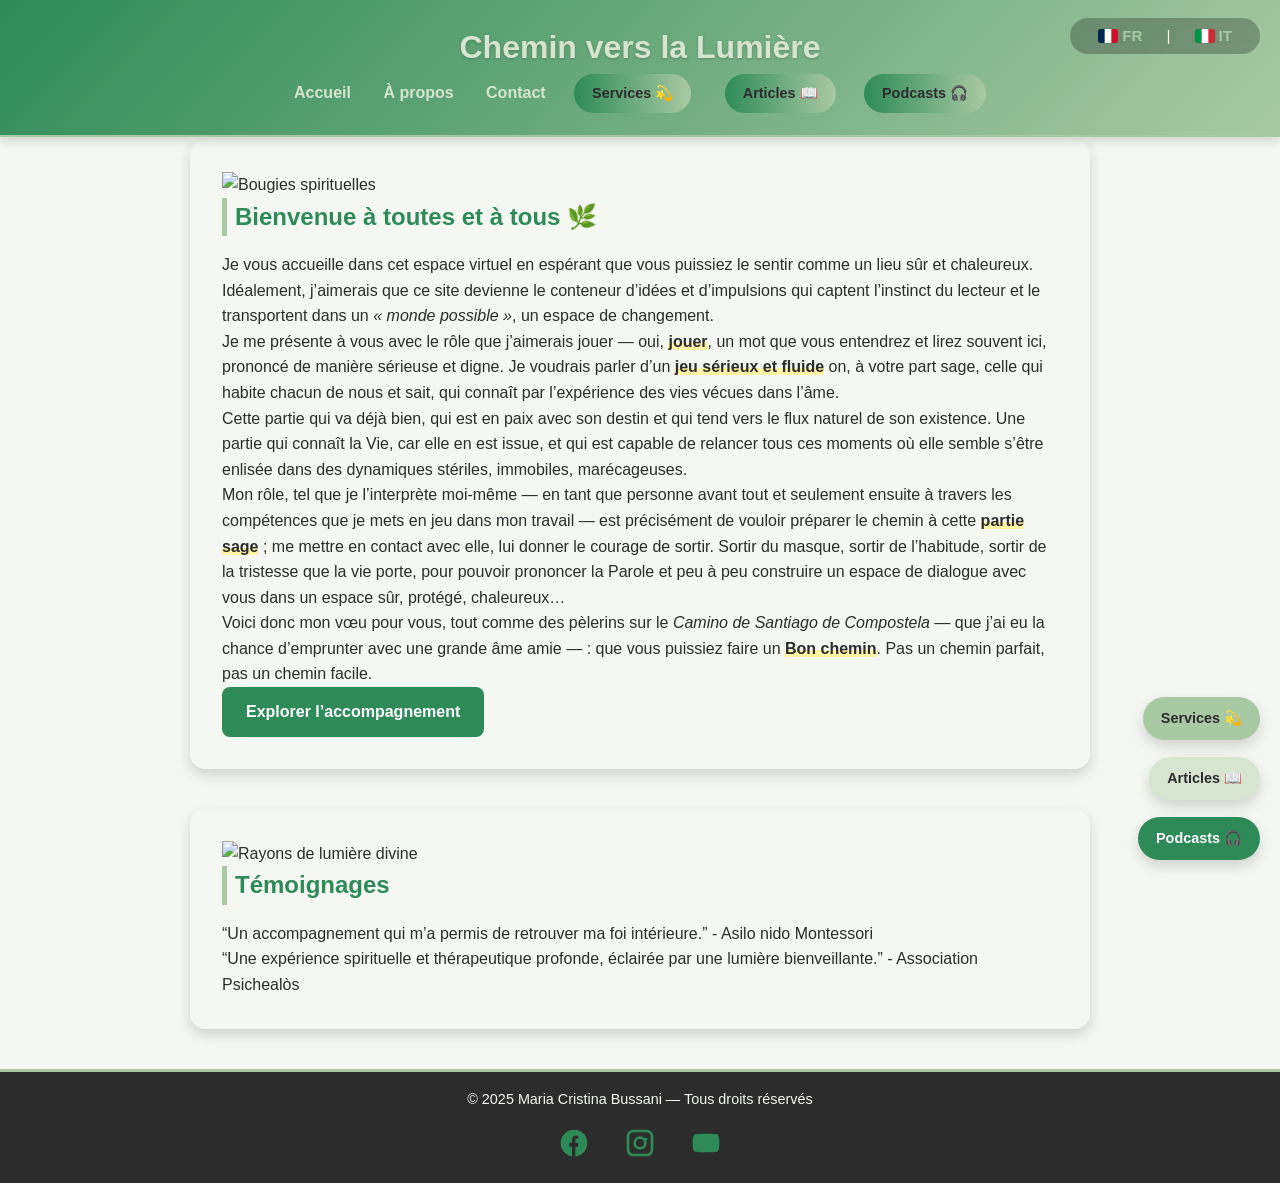
==== index.html @ 7f0e8b04 "Initial commit" ====
<!DOCTYPE html>
<html lang="fr">
<head>
  <meta charset="UTF-8">
  <meta name="viewport" content="width=device-width, initial-scale=1.0">
  <title>Accueil - Voie Spirituelle</title>
  <meta name="description" content="Psychothérapie et guidance spirituelle pour retrouver paix, sérénité et lumière intérieure.">
  <link rel="stylesheet" href="style.css">
</head>
<body>
  <!-- Header -->
  <header>
    <h1>Chemin vers la Lumière</h1>

    <!-- Bouton burger -->
    <button class="burger" aria-label="Menu">
      <span></span>
      <span></span>
      <span></span>
    </button>

    <!-- Navigation -->
  <nav>
          <div class="lang-switch">
  <a href="index.html" title="Version française">
    <img src="images/fr.png" alt="Français" width="20" height="14"> FR
  </a>
  |
  <a href="index_it.html" title="Versione italiana">
    <img src="images/it.png" alt="Italiano" width="20" height="14"> IT
  </a>
</div>
    <a href="index.html">Accueil</a>
    <a href="about.html">À propos</a>
    <a href="contact.html">Contact</a>
    <a href="services.html" class="btn">Services 💫</a>
    <a href="blog.html" class="btn" style="margin-left:15px;">Articles 📖</a>
    <a href="podcasts.html" class="btn">Podcasts 🎧</a>
  </nav>
  <!-- ✅ Garde seulement ceci -->

  <div class="overlay"></div>

  </header>


  <!-- Contenu principal -->
  <main>
    <!-- Section d'accueil -->
    <section aria-labelledby="intro">
      <img src="https://images.unsplash.com/photo-1509042239860-f550ce710b93?auto=format&fit=crop&w=1200&q=80" 
           alt="Bougies spirituelles" 
           loading="lazy">
      <h2 id="intro">Bienvenue à toutes et à tous 🌿</h2>
        <p>
          Je vous accueille dans cet espace virtuel en espérant que vous puissiez le sentir comme un lieu sûr et chaleureux.  
          Idéalement, j’aimerais que ce site devienne le conteneur d’idées et d’impulsions qui captent l’instinct du lecteur et le transportent dans un 
          <em>« monde possible »</em>, un espace de changement.
        </p>

        <p>
          Je me présente à vous avec le rôle que j’aimerais jouer — oui, <span class="bold-on-scroll">jouer</span>, un mot que vous entendrez et lirez souvent ici, prononcé de manière sérieuse et digne.  
          Je voudrais parler d’un <span class="bold-on-scroll">jeu sérieux et fluide</span> on, à votre part sage, celle qui habite chacun de nous et sait, 
          qui connaît par l’expérience des vies vécues dans l’âme.
        </p>

        <p>
          Cette partie qui va déjà bien, qui est en paix avec son destin et qui tend vers le flux naturel de son existence.  
          Une partie qui connaît la Vie, car elle en est issue, et qui est capable de relancer tous ces moments où elle semble s’être enlisée 
          dans des dynamiques stériles, immobiles, marécageuses.
        </p>

        <p>
          Mon rôle, tel que je l’interprète moi-même — en tant que personne avant tout et seulement ensuite à travers les compétences que je mets en jeu dans mon travail — 
          est précisément de vouloir préparer le chemin à cette <span class="bold-on-scroll">partie sage</span> ; me mettre en contact avec elle, lui donner le courage de sortir.  
          Sortir du masque, sortir de l’habitude, sortir de la tristesse que la vie porte, pour pouvoir prononcer la Parole et peu à peu 
          construire un espace de dialogue avec vous dans un espace sûr, protégé, chaleureux…
        </p>

        <p>
          Voici donc mon vœu pour vous, tout comme des pèlerins sur le <em>Camino de Santiago de Compostela</em> — que j’ai eu la chance d’emprunter avec une grande âme amie — :  
          que vous puissiez faire un <span class="bold-on-scroll">Bon chemin</span>.  
          Pas un chemin parfait, pas un chemin facile.
        </p>

      <a href="services.html" class="btn">Explorer l’accompagnement</a>
    </section>

    <!-- Témoignages -->
    <section aria-labelledby="temoignages">
      <img src="https://images.unsplash.com/photo-1471440671318-55bdbb772f93?auto=format&fit=crop&w=1200&q=80" 
           alt="Rayons de lumière divine" 
           loading="lazy">
      <h2 id="temoignages">Témoignages</h2>
      <blockquote>
        <p>“Un accompagnement qui m’a permis de retrouver ma foi intérieure.” - Asilo nido Montessori</p>
      </blockquote>
      <blockquote>
        <p>“Une expérience spirituelle et thérapeutique profonde, éclairée par une lumière bienveillante.” - Association Psichealòs</p>
      </blockquote>
    </section>
  </main>

    <!-- Bouton flottant -->
  <a href="services.html" class="btn floating" id="floating-services">Services 💫</a>
  <a href="blog.html" class="btn floating" id="floating-blog">Articles 📖</a>
  <a href="podcasts.html" class="btn floating" id="floating-podcasts">Podcasts 🎧</a>

  <!-- 🌿 Vidéo de présentation flottante -->
  <div class="video-floating">
    <div class="video-wrapper">
      <video id="introVideo" src="videos/Pres.mp4" playsinline preload="auto"></video>


      <!-- ✅ Icône /pause -->
      <div class="video-play-icon" id="videoPlayIcon">
        <svg id="playSymbol" xmlns="http://www.w3.org/2000/svg" viewBox="0 0 24 24">
          <polygon points="8,5 19,12 8,19" fill="currentColor"/>
        </svg>
        <svg id="pauseSymbol" xmlns="http://www.w3.org/2000/svg" viewBox="0 0 24 24" style="display:none;">
          <rect x="6" y="5" width="4" height="14" fill="currentColor"/>
          <rect x="14" y="5" width="4" height="14" fill="currentColor"/>
        </svg>
      </div>


      <!-- ✅ Barre de progression -->
      <div class="video-progress">
        <div class="video-progress-bar" id="videoProgressBar"></div>
        <div class="video-progress-handle" id="videoProgressHandle"></div>
      </div>

      <!-- ✅ Boutons flottants -->
      <div class="video-overlay-buttons" id="videoButtons">
        <a href="#" class="btn next-video" data-src="videos/Pres1.mp4">🌿 Voir la suite</a>
        <a href="services.html" class="btn">✨ Explorer</a>
      </div>
    </div>
  </div>

  <!-- ✅ Boutons pour la seconde vidéo -->
    <div class="video-overlay-buttons second-video-buttons" id="secondVideoButtons">
      <a href="blog.html" class="btn">🌿 Lire</a>
      <a href="about.html" class="btn">💫 À propos</a>
      <a href="contact.html" class="btn">📬 Me contacter</a>
    </div>


  <!-- ✅ Voile arrière -->
  <div class="video-backdrop"></div>

  <script>
    const burger = document.querySelector('.burger');
    const nav = document.querySelector('nav');
    const overlay = document.querySelector('.overlay');

    burger.addEventListener('click', () => {
      burger.classList.toggle('active');
      nav.classList.toggle('active');
      overlay.classList.toggle('active'); // active/désactive overlay
    });

    // Fermer le menu si on clique sur l’overlay
    overlay.addEventListener('click', () => {
      burger.classList.remove('active');
      nav.classList.remove('active');
      overlay.classList.remove('active');
    });
  </script>

  <script>
    window.addEventListener("scroll", function() {
      const header = document.querySelector("header");
      if (window.scrollY > 80) {
        header.classList.add("shrink");
      } else {
        header.classList.remove("shrink");
      }
    });
  </script>

  <script>
    window.addEventListener("scroll", () => {
      const scrollTop = window.scrollY;
      const windowHeight = window.innerHeight;
      const bodyHeight = document.body.offsetHeight;

      // Si on est tout en bas (ou presque)
      if (scrollTop + windowHeight >= bodyHeight - 20) {
        document.querySelectorAll('.bold-on-scroll').forEach(el => el.classList.add('active'));
      }
    });
  </script>

  <script>
    /* ============================================================
      🔊 Autoriser le son après première interaction
      ------------------------------------------------------------ */
    let userInteracted = false;
    document.addEventListener("click", () => {
      userInteracted = true;
      const vid = document.querySelector("#introVideo");
      if (vid) {
        vid.muted = false;
        vid.volume = 1;
      }
    }, { once: true });

    /* ============================================================
      🎬 Initialisation
      ------------------------------------------------------------ */
    const videoContainer   = document.querySelector(".video-floating");
    const videoElement     = document.querySelector("#introVideo");
    const videoSource      = videoElement.querySelector("source");
    const overlayButtons   = document.getElementById("videoButtons");
    const backdrop         = document.querySelector(".video-backdrop");
    const playIcon         = document.getElementById("videoPlayIcon");
    const playSymbol       = document.getElementById("playSymbol");
    const pauseSymbol      = document.getElementById("pauseSymbol");
    const progressBar      = document.getElementById("videoProgressBar");
    const progressHandle   = document.getElementById("videoProgressHandle");
    const progressContainer= document.querySelector(".video-progress");

    let isPlaying   = false;
    let videoClicked= false;

    /* ▶️ icône play au chargement */
    window.addEventListener("load", () => {
      playSymbol.style.display = "block";
      pauseSymbol.style.display = "none";
      playIcon.classList.add("visible");
    });

    /* 🎬 Lecture / pause + gestion du flou */
    videoElement.addEventListener("click", e => {
      e.preventDefault(); e.stopPropagation();
      if (videoElement.paused) {
        if (userInteracted) { videoElement.muted = false; videoElement.volume = 1; }
        videoElement.play();
        videoContainer.classList.add("expanded","video-visible");
        backdrop.classList.add("active");
        toggleIcons(true);
        playIcon.classList.remove("visible");
        isPlaying = true;
      } else {
        videoElement.pause();
        videoContainer.classList.remove("expanded");
        backdrop.classList.remove("active");
        toggleIcons(false);
        playIcon.classList.add("visible");
        isPlaying = false;
      }
    });

    /* ✋ clic sur le fond sombre → réduire */
    backdrop.addEventListener("click", () => {
      videoElement.pause();
      videoContainer.classList.remove("expanded");
      backdrop.classList.remove("active");
      toggleIcons(false);
      playIcon.classList.add("visible");
      isPlaying = false;
    });

    function toggleIcons(on){
      playSymbol.style.display = on ? "none" : "block";
      pauseSymbol.style.display = on ? "block" : "none";
    }

    /* ⏳ Barre de progression */
    videoElement.addEventListener("timeupdate", () => {
      if (!videoElement.duration) return;
      const ratio = videoElement.currentTime / videoElement.duration;
      const p = ratio * 100;
      progressBar.style.width = `${p}%`;
      progressHandle.style.left = `${p}%`;

      if (videoElement.currentTime >= 28)
        overlayButtons.classList.add("visible");

      updateSecondOverlayVisibility();
    });

    /* 🎚️ Barre de progression améliorée — style YouTube */
      let isDragging = false;

      function updateProgressBar() {
        if (!videoElement.duration || isDragging) return; // 🔒 on bloque pendant le drag
        const ratio = videoElement.currentTime / videoElement.duration;
        const p = ratio * 100;
        progressBar.style.width = `${p}%`;
        progressHandle.style.left = `${p}%`;
      }

      videoElement.addEventListener("timeupdate", updateProgressBar);

      /* 🖱️ Gestion du clic et du glisser sur la barre */
      progressContainer.addEventListener("mousedown", e => {
        isDragging = true;
        seekToPosition(e);
      });

      document.addEventListener("mousemove", e => {
        if (isDragging) seekToPosition(e);
      });

      document.addEventListener("mouseup", e => {
        if (isDragging) {
          isDragging = false;
          seekToPosition(e);
        }
      });

      /* 📱 Support tactile */
      progressContainer.addEventListener("touchstart", e => {
        isDragging = true;
        seekToPosition(e.touches[0]);
      });

      document.addEventListener("touchmove", e => {
        if (isDragging) seekToPosition(e.touches[0]);
      });

      document.addEventListener("touchend", e => {
        if (isDragging) {
          isDragging = false;
          seekToPosition(e.changedTouches[0]);
        }
      });

    /* 🔍 Fonction de calcul commune */
    function seekToPosition(evt) {
      const rect = progressContainer.getBoundingClientRect();
      const x = Math.min(Math.max(evt.clientX - rect.left, 0), rect.width);
      const ratio = x / rect.width;
      videoElement.currentTime = ratio * videoElement.duration;

      // 💫 maj visuelle immédiate
      const p = ratio * 100;
      progressBar.style.width = `${p}%`;
      progressHandle.style.left = `${p}%`;
    }




    /* 💫 Déplacement des boutons flottants (mobile) */
    videoElement.addEventListener("play", () => {
      if (window.innerWidth <= 768) document.body.classList.add("floating-shift");
    });
    videoElement.addEventListener("pause", () => {
      if (window.innerWidth <= 768) document.body.classList.remove("floating-shift");
    });
    window.addEventListener("load", () => setTimeout(() => document.body.classList.add("floating-ready"), 300));

    /* 🌿 Apparition / disparition selon scroll */
    let videoShown = false;
    window.addEventListener("scroll", () => {
      const y = window.scrollY;
      const max = document.documentElement.scrollHeight - window.innerHeight;
      const percent = (y / max) * 100;
      if (percent > 60 && !videoShown) {
        videoContainer.classList.add("video-visible");
        videoShown = true;
      } else if (percent < 50 && videoShown && !isPlaying && !videoClicked) {
        videoContainer.classList.remove("video-visible");
        videoShown = false;
      }
    });

    /* ============================================================
      🌿 6. Vidéo suivante + boutons internes à 22 s
      ------------------------------------------------------------ */
    const nextVideoButtons = document.querySelectorAll(".next-video");
    const SHOW_AT_SEC = 22;
    let secondButtonsEl = null;
    let secondOverlayVisible = false;

    /* Crée le bloc de boutons de la 2e vidéo dans .video-wrapper */
    function ensureSecondButtons() {
      if (!secondButtonsEl) {
        secondButtonsEl = document.createElement("div");
        secondButtonsEl.id = "secondVideoButtons";
        secondButtonsEl.className = "video-overlay-buttons";
        secondButtonsEl.innerHTML = `
          <a href="blog.html" class="btn">📖 Lire</a>
          <a href="about.html" class="btn">👤 À propos</a>
          <a href="contact.html" class="btn">💬 Me contacter</a>
        `;
        document.querySelector(".video-wrapper").appendChild(secondButtonsEl);
      }
    }

    /* Gère l’apparition des boutons à 22 s (2e vidéo) */
    function updateSecondOverlayVisibility() {
      const isSecond = videoElement.currentSrc && videoElement.currentSrc.includes("Pres1.mp4");
      if (!isSecond) {
        if (secondButtonsEl) secondButtonsEl.classList.remove("visible");
        secondOverlayVisible = false;
        return;
      }
      if (!videoElement.duration) return;
      if (videoElement.currentTime >= SHOW_AT_SEC) {
        if (!secondOverlayVisible) {
          secondButtonsEl.classList.add("visible");
          secondOverlayVisible = true;
        }
      } else if (secondOverlayVisible) {
        secondButtonsEl.classList.remove("visible");
        secondOverlayVisible = false;
      }
    }

    /* Clic “Voir la suite” → charger la 2e vidéo */
    nextVideoButtons.forEach(btn => {
      btn.addEventListener("click", e => {
        e.preventDefault();

        const newSrc = btn.dataset.src;
        if (!newSrc) return;

        // Effet visuel de transition (si tu l’utilises)
        videoElement.classList.add("fade-out");

        setTimeout(async () => {
          try {
            // 1️⃣ Prépare avant le changement
            videoElement.pause();
            videoElement.autoplay = true;
            videoElement.setAttribute("playsinline", "");
            videoElement.setAttribute("webkit-playsinline", "");

            // 2️⃣ Change la source
            videoElement.src = newSrc;

            // 3️⃣ Recharge la vidéo
            await new Promise(resolve => {
              const onMeta = () => {
                videoElement.removeEventListener("loadedmetadata", onMeta);
                resolve();
              };
              videoElement.addEventListener("loadedmetadata", onMeta);
              if (videoElement.readyState >= 1) resolve();
            });

            // 4️⃣ Force l’audio avant lecture
            if (userInteracted) {
              videoElement.muted = false;
              videoElement.volume = 1.0;
            }

            // 5️⃣ Lance la lecture
            const playPromise = videoElement.play();
            if (playPromise) {
              await playPromise.catch(err => {
                console.warn("Lecture bloquée, tentative de reprise:", err);
                videoElement.muted = false;
                videoElement.volume = 1.0;
                return videoElement.play();
              });
            }

            // 🔊 6️⃣ Reforcer le son après lecture (c’est la clé sur Chrome)
            setTimeout(() => {
              videoElement.muted = false;
              videoElement.volume = 1.0;
            }, 500);

            // 7️⃣ MEP visuelle
            ensureSecondButtons();
            overlayButtons.classList.remove("visible");
            playSymbol.style.display = "none";
            pauseSymbol.style.display = "block";
            videoContainer.classList.add("expanded", "video-visible");
            backdrop.classList.add("active");

          } finally {
            videoElement.classList.remove("fade-out");
            videoElement.classList.add("fade-in");
            setTimeout(() => videoElement.classList.remove("fade-in"), 600);
          }
        }, 300);

      });
    });



    /* ============================================================
      🌿 Scroll : disparition quand non en lecture
      ------------------------------------------------------------ */
    window.addEventListener("scroll", () => {
      const y = window.scrollY;
      const max = document.documentElement.scrollHeight - window.innerHeight;
      const percent = (y / max) * 100;
      if (percent > 60 && !videoContainer.classList.contains("video-visible")) {
        videoContainer.classList.add("video-visible");
      } else if (percent < 50 && !isPlaying) {
        videoContainer.classList.remove("video-visible","expanded");
        backdrop.classList.remove("active");
      }
    });
</script>









  <!-- Footer -->
<footer>
  © 2025 Maria Cristina Bussani — Tous droits réservés  

  <!-- Icônes réseaux sociaux -->
  <div class="social-links">
    <a href="https://www.facebook.com/profile.php?id=61558747770364" target="_blank" class="social-icon facebook" aria-label="Facebook">
      <!-- Icône Facebook -->
      <svg xmlns="http://www.w3.org/2000/svg" width="32" height="32" fill="currentColor" viewBox="0 0 24 24">
        <path d="M22 12a10 10 0 1 0-11.5 9.9v-7h-2v-3h2v-2.3c0-2 1.2-3.2 3-3.2.9 0 1.8.2 1.8.2v2h-1c-1 0-1.3.6-1.3 1.2V12h2.3l-.4 3h-1.9v7A10 10 0 0 0 22 12z"/>
      </svg>
    </a>

    <a href="https://www.instagram.com/ta-page" target="_blank" class="social-icon instagram" aria-label="Instagram">
      <!-- Icône Instagram -->
      <svg xmlns="http://www.w3.org/2000/svg" width="32" height="32" fill="currentColor" viewBox="0 0 24 24">
        <path d="M7 2C4.2 2 2 4.2 2 7v10c0 2.8 2.2 5 5 5h10c2.8 0 5-2.2 5-5V7c0-2.8-2.2-5-5-5H7zm10 2c1.7 0 3 1.3 3 3v10c0 1.7-1.3 3-3 3H7c-1.7 0-3-1.3-3-3V7c0-1.7 1.3-3 3-3h10zm-5 3a5 5 0 100 10 5 5 0 000-10zm0 2a3 3 0 110 6 3 3 0 010-6zm4.5-.9a1.1 1.1 0 100 2.2 1.1 1.1 0 000-2.2z"/>
      </svg>
    </a>

    <a href="https://www.youtube.com/ta-page" target="_blank" class="social-icon youtube" aria-label="YouTube">
      <!-- Icône YouTube -->
      <svg xmlns="http://www.w3.org/2000/svg" width="32" height="32" fill="currentColor" viewBox="0 0 24 24">
        <path d="M10 15l5.2-3L10 9v6zm12-3c0-2.5-.2-4.2-.5-5-.3-.8-.8-1.3-1.6-1.6C18.2 5 12 5 12 5s-6.2 0-7.9.4c-.8.3-1.3.8-1.6 1.6C2.2 7.8 2 9.5 2 12s.2 4.2.5 5c.3.8.8 1.3 1.6 1.6C5.8 19 12 19 12 19s6.2 0 7.9-.4c.8-.3 1.3-.8 1.6-1.6.3-.8.5-2.5.5-5z"/>
      </svg>
    </a>
  </div>
</footer>

</body>
</html>
---- style.css ----
/* ============================================================
   🌿 STYLE PRINCIPAL — Voie Spirituelle
   ------------------------------------------------------------
   Version optimisée et entièrement commentée (2025)
   Par : ChatGPT + Raphael
   Objectif :
   - Garder le même rendu et comportement qu'avant
   - Supprimer doublons
   - Ajouter des commentaires clairs
   ============================================================ */


/* ============================================================
   🧭 TABLE DES MATIÈRES
   ------------------------------------------------------------
   1. BASE GÉNÉRALE
   2. HEADER (Titre et fond)
   3. NAVIGATION PRINCIPALE
   4. SÉLECTEUR DE LANGUE (Lang Switch)
   5. MENU BURGER (Mobile)
   6. STRUCTURE DES SECTIONS GÉNÉRALES
   7. BOUTONS GÉNÉRAUX + FLOTTANTS
   8. ANIMATIONS GÉNÉRALES
   9. FOOTER (Pied de page)
   10. SERVICES (Cartes et carrousel)
   11. LABS (Cadres thématiques)
   12. CONTACT (Formulaire)
   13. À PROPOS (Biographie, parcours)
   14. RÉPONSES RESPONSIVE (Mobile)
   ============================================================ */

/* === PALETTE PRINCIPALE === */
:root {
  --bg-color: #F4F7F2;
  --text-color: #2C2C2C;
  --accent-color: #2E8B57;
  --accent-light: #D7E4D0;
  --accent-hover: #A9C9A4;
  --footer-bg: #2E8B57;
  --footer-gradient: #A9C9A4;
  --header-gradient-start: #2E8B57;
  --header-gradient-end: #A9C9A4;
}

/* ============================================================
   1️⃣ SECTION BASE GÉNÉRALE
   ------------------------------------------------------------
   - Définit la typographie, couleurs et fond principal
   - Applique un design doux et lumineux cohérent avec le thème
   ============================================================ */
* {
  box-sizing: border-box;
  margin: 0;
  padding: 0;
}

body {
  font-family: 'Raleway', sans-serif;
  line-height: 1.6;
  background: var(--bg-color);
  color: var(--text-color);
}

img {
  max-width: 100%;
  height: auto;
  display: block;
}


/* ============================================================
   2️⃣ SECTION HEADER
   ------------------------------------------------------------
   - Gère le bandeau supérieur du site
   - Comprend le titre doré et les bords arrondis inférieurs
   ============================================================ */

header {
  position: fixed;
  top: 0;
  left: 0;
  width: 100%;
  z-index: 1200;
  background: linear-gradient(135deg, var(--header-gradient-start), var(--header-gradient-end));
  color: white;
  padding: 1.4rem 1rem; /* ✅ un peu plus fin */
  text-align: center;
  border-bottom: 2px solid var(--accent-hover); /* ✅ fine ligne mousse */
  box-shadow: 0 4px 10px rgba(0, 0, 0, 0.15); /* ✅ légère ombre douce */
}

/* Ajuste la taille du titre pour ne pas écraser le contenu */
header h1 {
  font-size: 2rem;
  color: var(--accent-light);
  margin: 0;
  text-shadow: 0 1px 3px rgba(0, 0, 0, 0.2);
}

/* === Décale le contenu pour ne pas qu’il passe sous le header === */
body {
  padding-top: 100px; /* ajuste selon la hauteur réelle du header */
}

header.shrink {
  padding: 0.6rem 1rem;
  background: linear-gradient(135deg, var(--accent-color), var(--accent-hover));
  transition: all 0.4s ease;
}

header.shrink h1 {
  font-size: 1.4rem;
  transition: font-size 0.4s ease;
}


/* ============================================================
   3️⃣ SECTION NAVIGATION PRINCIPALE
   ------------------------------------------------------------
   - Barre de menu horizontale
   - Liens standard + boutons “Services”, “Articles”, “Podcasts”
   ============================================================ */

nav {
  text-align: center;
}

nav a {
  margin: 0 14px;
  color: var(--accent-light);
  text-decoration: none;
  font-weight: bold;
  transition: 0.3s;
}

nav a:hover {
  color: var(--accent-hover);
}

/* --- Boutons principaux du menu --- */
nav .btn {
  background: linear-gradient(90deg, var(--accent-color), var(--accent-hover));
  color: #2c2c2c;
  padding: 8px 18px;
  border-radius: 20px;
  margin-left: 10px;
  font-size: 0.9rem;
  font-weight: 600;
  transition: transform 0.2s ease, box-shadow 0.2s ease, background 0.3s ease;
}

nav .btn:hover {
  transform: scale(1.05);
  box-shadow: 0 6px 12px rgba(0, 0, 0, 0.15);
  background: linear-gradient(90deg, var(--accent-hover), var(--accent-light));
}


/* ============================================================
   4️⃣ SECTION SÉLECTEUR DE LANGUE (LANG SWITCH)
   ------------------------------------------------------------
   - Bloc en haut à droite : drapeaux + FR / IT
   ============================================================ */

.lang-switch {
  position: absolute;
  top: 18px;
  right: 20px;
  display: flex;
  align-items: center;
  justify-content: center;
  gap: 10px;
  font-size: 0.95rem;
  color: #fdf6e3;
  background: rgba(0, 0, 0, 0.25);
  padding: 6px 14px;
  border-radius: 20px;
  backdrop-filter: blur(4px);
  z-index: 999;
}

.lang-switch a {
  display: flex;
  align-items: center;
  gap: 4px;
  color: var(--accent-hover); /* ✅ vert mousse clair */
  text-decoration: none;
  font-weight: 600;
}

.lang-switch img {
  display: block;
  width: 20px;
  height: 14px;
  border-radius: 3px;
  box-shadow: 0 0 2px rgba(0, 0, 0, 0.2);
}


/* ============================================================
   5️⃣ SECTION MENU BURGER (MOBILE)
   ------------------------------------------------------------
   - Contrôle du menu mobile avec l’icône “burger”
   - Animation en croix lors de l’ouverture
   ============================================================ */

.burger {
  display: none;
  flex-direction: column;
  justify-content: space-between;
  width: 28px;
  height: 22px;
  background: none;
  border: none;
  cursor: pointer;
  position: absolute;
  top: 20px;
  right: 20px;
  z-index: 1100;
}

.burger span {
  display: block;
  height: 3px;
  width: 100%;
  background: #fff;
  border-radius: 2px;
  transition: all 0.4s ease;
}

/* --- Animation en croix quand actif --- */
.burger.active span:nth-child(1) {
  transform: rotate(45deg) translate(5px, 5px);
}
.burger.active span:nth-child(2) {
  opacity: 0;
}
.burger.active span:nth-child(3) {
  transform: rotate(-45deg) translate(6px, -6px);
}

/* --- Overlay derrière le menu mobile --- */
.overlay {
  position: fixed;
  top: 0;
  left: 0;
  width: 100%;
  height: 100%;
  background: rgba(0, 0, 0, 0.5);
  opacity: 0;
  visibility: hidden;
  transition: opacity 0.4s ease;
  z-index: 1000;
}

.overlay.active {
  opacity: 1;
  visibility: visible;
}


/* ============================================================
   6️⃣ SECTION DES BLOCS <section>
   ------------------------------------------------------------
   - Apparence commune de toutes les sections
   ============================================================ */

section {
  max-width: 900px;
  margin: 2.5rem auto;
  padding: 2rem;
  background:var(--bg-color);
  border-radius: 15px;
  box-shadow: 0 6px 14px rgba(0, 0, 0, 0.15);
  animation: fadeIn 0.8s ease-in-out;
}

section h2 {
  font-family: 'Raleway', sans-serif;
  color:var(--accent-color);
  margin-bottom: 1rem;
  border-left:5px solid var(--accent-hover);
  padding-left: 0.5rem;
}


/* ============================================================
   7️⃣ SECTION BOUTONS (GÉNÉRAUX ET FLOTTANTS)
   ------------------------------------------------------------
   - Styles pour les boutons standards et fixes à droite
   ============================================================ */

.btn,
.cta {
  display: inline-block;
  background:var(--accent-color);
  color:#fff;
  padding: 12px 24px;
  border-radius: 8px;
  text-decoration: none;
  font-weight: bold;
  transition:transform .2s,box-shadow .2s,background .3s;
}

.btn:hover,
.cta:hover {
  background:var(--accent-hover);
  color:var(--text-color);
  transform: scale(1.05);
  box-shadow: 0 6px 14px rgba(0, 0, 0, 0.2);
}

/* --- Boutons flottants fixes à droite --- */
.floating {
  position: fixed;
  right: 20px;
  background:var(--accent-color);
  color:#fff;
  font-size: 0.9rem;
  font-weight: 600;
  padding: 10px 18px;
  border-radius: 30px;
  box-shadow: 0 6px 14px rgba(0, 0, 0, 0.15);
  z-index: 1050;
  transition: transform 0.2s ease, box-shadow 0.2s ease;
}

#floating-services {
  bottom: 160px;
  background:var(--accent-hover); color:var(--text-color);
  color: #2c2c2c;
}
#floating-blog {
  bottom: 100px;
  background:var(--accent-light); color:var(--text-color);
  color: #2c2c2c;
}
#floating-podcasts {
  bottom: 40px;
  background:var(--accent-color); color:#fff;
  color: #fff;
}

.floating:hover {
  transform: scale(1.05);
  box-shadow: 0 6px 18px rgba(0, 0, 0, 0.25);
}
/* ============================================================
   8️⃣ SECTION ANIMATIONS GÉNÉRALES
   ------------------------------------------------------------
   - Définition des effets “fadeIn” et “pulseGlow”
   ============================================================ */

@keyframes fadeIn {
  from {
    opacity: 0;
    transform: translateY(20px);
  }
  to {
    opacity: 1;
    transform: translateY(0);
  }
}

@keyframes pulseGlow {
  0% {
    box-shadow: 0 0 20px rgba(212, 175, 55, 0.2),
      0 0 40px rgba(212, 175, 55, 0.15);
  }
  100% {
    box-shadow: 0 0 35px rgba(212, 175, 55, 0.3),
      0 0 70px rgba(212, 175, 55, 0.25);
  }
}


/* ============================================================
   9️⃣ SECTION FOOTER
   ------------------------------------------------------------
   - Pied de page avec liens et icônes sociales
   ============================================================ */

footer {
  text-align: center;
  padding: 1rem;
  background:var(--text-color);
  font-size: 0.9em;
  color:var(--bg-color);
  margin-top: 2rem;
  border-top:3px solid var(--accent-hover);
}

.social-links {
  margin-top: 1rem;
}

.social-icon {
  margin: 0 15px;
  display: inline-block;
  color: var(--accent-color); /* ✅ vert forêt principal */
  transition: color 0.3s, transform 0.2s;
}


.social-icon:hover {
  transform: scale(1.3);
}

.social-icon.facebook:hover {
  color: #1877f2;
}
.social-icon.instagram:hover {
  color: #c13584;
}
.social-icon.youtube:hover {
  color: #ff0000;
}
/* ============================================================
   🔟 SECTION SERVICES — Cartes et Carrousel
   ------------------------------------------------------------
   - Présente les différents “Laboratoires”
   - Inclut les cartes, carrousels et transitions
   ============================================================ */

/* --- Section principale contenant les cartes --- */
.services-section {
  max-width: 900px;
  margin: 3rem auto;
  padding: 2rem 1.8rem;
  text-align: center;
}

/* --- Carte de service individuelle --- */
.service-card {
  max-width: 380px;
  margin: 0 auto;
  background: #fff;
  padding: 2rem 1.6rem;
  border-radius: 16px;
  box-shadow: 0 6px 14px rgba(0, 0, 0, 0.08);
  border: 1px solid rgba(212, 175, 55, 0.3);
  transition: transform 0.4s ease, box-shadow 0.4s ease;
  opacity: 0;
  transform: translateY(40px);
}

/* --- Apparition fluide au scroll --- */
.service-card.visible {
  opacity: 1;
  transform: translateY(0);
}

/* --- Effet de survol --- */
.service-card:hover {
  transform: translateY(-6px);
  box-shadow: 0 10px 20px rgba(0, 0, 0, 0.15);
}

/* --- Titres et paragraphes dans les cartes --- */
.service-card h3 {
  color: var(--accent-color); /* ✅ vert forêt principal */
  font-family: 'Raleway', sans-serif;
  margin-bottom: 0.8rem;
  font-size: 1.2rem;
}

.service-card p {
  font-size: 1rem;
  color: #2c2c2c;
  line-height: 1.6;
  margin-bottom: 1.2rem;
}

/* --- Bouton dans les cartes --- */
.service-card .btn {
  background: linear-gradient(90deg, var(--accent-color), var(--accent-hover));
  border-radius: 25px;
  font-size: 0.9rem;
  font-weight: 600;
  transition: all 0.3s ease;
}
.service-card .btn:hover {
  background: linear-gradient(90deg, var(--accent-hover), var(--accent-light));
  transform: scale(1.05);
}
/* ============================================================
   💫 SECTION CARROUSEL DES LABORATOIRES
   ------------------------------------------------------------
   - Permet de faire défiler horizontalement les cartes
   - Inclut flèches fixes gauche/droite
   ============================================================ */

.carousel-title {
  text-align: center;
  font-family: 'Raleway', sans-serif;
  font-size: 1.4rem;
  color: var(--accent-color); /* ✅ vert forêt principal */
  font-weight: 600;
  margin-top: 0.4rem;   
  margin-bottom: 0.3rem;  
  line-height: 1.2;
  position: relative;
}

/* Petite ligne dorée décorative */
.carousel-title::after {
  content: "";
  display: block;
  width: 40px;
  height: 2px;
  background: var(--accent-hover); /* ✅ vert mousse clair */
  margin: 0.25rem auto 0;
  border-radius: 2px;
  opacity: 0.9;
}

.carousel-container {
  position: relative;
  max-width: 900px;
  margin-top: 0.3rem !important;  
  margin-bottom: 1rem !important;   
}

/* --- Bande du carrousel --- */
.services-carousel {
  display: flex;
  overflow-x: auto;
  scroll-snap-type: x mandatory;
  scroll-behavior: smooth;
  gap: 2rem;
  padding: 2rem 1rem;
  justify-content: flex-start;
  align-items: stretch;
  scrollbar-width: thin;
  scrollbar-color: var(--accent-hover) transparent; /* ✅ vert mousse clair */
}

/* --- Masque la scrollbar sur Chrome/Safari --- */
.services-carousel::-webkit-scrollbar {
  height: 8px;
}
.services-carousel::-webkit-scrollbar-thumb {
  background: var(--accent-hover); /* ✅ vert mousse clair */
  border-radius: 10px;
}

/* --- Cartes à l’intérieur du carrousel --- */
.carousel-card {
  flex: 0 0 80%;        
  scroll-snap-align: center;
  background: var(--accent-light); /* vert brume clair #D7E4D0 */
  border-radius: 16px;
  box-shadow: 0 4px 12px rgba(0, 0, 0, 0.1);
  border: 1px solid color-mix(in srgb, var(--accent-hover) 40%, transparent); /* ✅ vert mousse doux */
  padding: 1.2rem 1rem 1.4rem; 
  text-align: center;
  transition: transform 0.4s ease, box-shadow 0.4s ease;
  opacity: 0.95;
  width: 80%;
  max-width: 500px;       
  margin: auto;
  display: flex;
  flex-direction: column;
  justify-content: space-between;
}

.carousel-card:hover {
  transform: scale(1.03);
  opacity: 1;
  box-shadow: 0 10px 18px rgba(0, 0, 0, 0.15);
}

/* --- Titre et icône --- */
.carousel-card h3 {
  display: inline-flex;
  align-items: center;
  justify-content: center;
  gap: 10px;
  color: var(--accent-color); /* ✅ vert forêt principal */
  font-size: 1.15rem;       
  margin-bottom: 0.6rem;
}

/* --- Texte d’intro italique --- */
.carousel-card .synthese {
  font-style: italic;
  color: #2c2c2c;
  margin-bottom: 0.8rem;    
  line-height: 1.45;
}
.carousel-card p {
  flex-grow: 1; /* ✅ permet au texte de prendre l’espace restant */
}

/* --- Image de la carte --- */
.carousel-card img {
  display: block;
  margin: 0.3rem auto 0.8rem;
  border-radius: 10px;
  max-height: 150px;        
  object-fit: cover;
  box-shadow: 0 3px 8px rgba(0, 0, 0, 0.08);
}
.carousel-card .btn {
  margin-top: auto; /* ✅ pousse le bouton en bas du flex */
  align-self: center;
}


/* --- Flèches fixes du carrousel --- */
.carousel-arrow {
  position: absolute;
  top: 50%;
  transform: translateY(-50%);
  width: 42px;
  height: 42px;
  background: rgba(255,255,255,0.85);
  border: 2px solid var(--accent-hover); /* ✅ vert mousse clair */
  border-radius: 50%;
  box-shadow: 0 4px 10px rgba(0,0,0,0.1);
  cursor: pointer;
  z-index: 20;
  display: flex;
  align-items: center;
  justify-content: center;
  transition: all 0.3s ease;
}

.carousel-arrow:hover {
  background: linear-gradient(135deg, var(--accent-color), var(--accent-hover));
  transform: translateY(-50%) scale(1.1);
}

.carousel-arrow svg {
  width: 20px;
  height: 20px;
  fill: var(--accent-color); /* ✅ vert forêt principal */
}

.carousel-arrow.left { left: -20px; }
.carousel-arrow.right { right: -20px; }

/* --- Cache les flèches sur mobile --- */
@media (max-width: 768px) {
  .carousel-arrow {
    display: none;
  }
}


/* ============================================================
   💜 SECTION CALL-TO-ACTION FINALE
   ------------------------------------------------------------
   - Bloc d’invitation à contacter ou participer
   ============================================================ */

.call-to-action {
  background: linear-gradient(135deg, var(--accent-light), var(--bg-color)); /* ✅ vert brume vers fond clair */
  padding: 2.5rem 2rem;
  max-width: 720px;
  margin: 3rem auto;
  margin-top: 2rem !important;
  border-radius: 18px;
  box-shadow: 0 6px 18px rgba(0, 0, 0, 0.08);
  border: 1px solid var(--accent-hover); /* ✅ vert mousse doux */
  text-align: center;
}

.call-to-action h2 {
  color: var(--accent-color); /* ✅ vert forêt principal */
  font-family: 'Raleway', sans-serif;
  border-bottom: 2px solid var(--accent-hover); /* ✅ vert mousse clair */
  display: inline-block;
  padding-bottom: 0.3rem;
  margin-bottom: 1rem;
}

.call-to-action p {
  max-width: 600px;
  margin: 0 auto 1.5rem;
  color: #2c2c2c;
  line-height: 1.7;
  font-size: 1.05rem;
}

.call-to-action .btn {
  margin-top: 1.5rem;
}


/* ============================================================
   ✨ SECTION CITATION FINALE
   ------------------------------------------------------------
   - Bloc stylisé avec guillemets dorés
   ============================================================ */

.closing-quote {
  max-width: 720px;
  margin: 3.5rem auto 4rem;
  padding: 2rem 2.2rem;
  background: radial-gradient(circle at top, var(--accent-light) 0%, var(--bg-color) 100%); /* ✅ du vert brume au fond clair */
  border: 1.5px solid var(--accent-hover); /* ✅ vert mousse clair */
  border-radius: 18px;
  box-shadow: 0 6px 18px rgba(0,0,0,0.08);
  text-align: center;
  font-style: italic;
  color: var(--text-color);
  position: relative;
  line-height: 1.8;
  opacity: 0;
  transform: translateY(20px);
  animation: fadeInQuote 1s ease forwards 0.5s;
}

/* --- Guillemets décoratifs --- */
.closing-quote::before {
  content: "❝";
  font-size: 2.4rem;
  color: color-mix(in srgb, var(--accent-hover) 70%, transparent); /* ✅ vert mousse doux translucide */
  position: absolute;
  top: 10px;
  left: 50%;
  transform: translateX(-50%);
}

.closing-quote::after {
  content: "❞";
  font-size: 2.4rem;
  color: color-mix(in srgb, var(--accent-hover) 70%, transparent); /* ✅ même ton que le haut */
  position: absolute;
  bottom: 10px;
  right: 50%;
  transform: translateX(50%);
}

/* --- Ligne verte sous la citation --- */
.closing-quote em {
  display: block;
  margin-top: 1rem;
  font-style: normal;
  color: var(--accent-color); /* ✅ vert forêt profond */
  font-weight: 600;
  border-top: 1px solid var(--accent-hover); /* ✅ ligne vert mousse */
  padding-top: 0.8rem;
  letter-spacing: 0.5px;
}

/* --- Animation d’apparition --- */
@keyframes fadeInQuote {
  from { opacity: 0; transform: translateY(20px); }
  to { opacity: 1; transform: translateY(0); }
}

/* --- Responsive ajusté --- */
@media (max-width: 768px) {
  .closing-quote {
    padding: 1.8rem 1.2rem;
    font-size: 0.95rem;
  }
  .closing-quote::before,
  .closing-quote::after { font-size: 1.8rem; }
}
/* ============================================================
   💌 SECTION CONTACT — Formulaire de contact et disposition
   ------------------------------------------------------------
   - Deux colonnes : texte/image à gauche + formulaire à droite
   - Conception moderne, responsive et douce
   ============================================================ */

.contact {
  background: linear-gradient(180deg, #ffffff 0%, #fdfaf4 100%);
  padding: 3rem 1rem;
}

.contact-container {
  display: flex;
  flex-wrap: wrap;
  align-items: stretch;
  justify-content: center;
  gap: 2rem;
  max-width: 1000px;
  margin: 0 auto;
  padding: 2rem;
  background: #fff;
  border-radius: 18px;
  border: 1.5px solid var(--accent-hover); /* ✅ vert mousse clair */
  box-shadow: 0 8px 22px rgba(0,0,0,0.08);
  animation: fadeIn 0.8s ease-in-out;
}

/* --- Bloc gauche : texte et image --- */
.contact-info {
  flex: 1 1 380px;
  display: flex;
  flex-direction: column;
  justify-content: space-between;
  text-align: center;
  color: #2c2c2c;
  line-height: 1.7;
}

.contact-info h2 {
  font-family: 'Raleway', sans-serif;
  font-weight: 600;
  font-size: 1.8rem;
  color: var(--accent-color); /* ✅ vert forêt principal */
  border-bottom: 2px solid var(--accent-hover); /* ✅ vert mousse clair */
  display: inline-block;
  padding-bottom: 0.3rem;
  margin-bottom: 1.2rem;
}

.contact-info p {
  font-size: 1.05rem;
  margin-bottom: 1.5rem;
}

.contact-info img {
  border-radius: 14px;
  box-shadow: 0 6px 18px rgba(0,0,0,0.12);
  margin-top: 1rem;
  max-width: 100%;
  object-fit: cover;
}

/* --- Bloc droit : formulaire --- */
.contact-form {
  flex: 1 1 420px;
  display: flex;
  flex-direction: column;
  gap: 1rem;
}

.contact-form label {
  font-family: 'Raleway', sans-serif;
  font-weight: 600;
  color: var(--accent-color); /* ✅ vert forêt principal */
  margin-bottom: 0.3rem;
}

.contact-form input,
.contact-form textarea {
  width: 100%;
  padding: 0.8rem 1rem;
  border: 1.5px solid color-mix(in srgb, var(--accent-color) 25%, transparent); /* ✅ bordure vert forêt translucide */
  border-radius: 10px;
  background: var(--bg-color); /* ✅ fond clair et naturel */
  font-family: 'Merriweather', serif;
  font-size: 1rem;
  transition: border-color 0.3s ease, box-shadow 0.3s ease;
}

.contact-form input:focus,
.contact-form textarea:focus {
  border-color: var(--accent-hover); /* ✅ vert mousse au focus */
  box-shadow: 0 0 8px color-mix(in srgb, var(--accent-hover) 60%, transparent); /* ✅ halo vert doux */
  outline: none;
}

/* --- Bouton Envoyer --- */
.contact-form .btn {
  align-self: center;
  background: linear-gradient(90deg, var(--accent-color), var(--accent-hover));
  color: #2c2c2c;
  border: none;
  padding: 12px 28px;
  border-radius: 30px;
  font-weight: 600;
  font-size: 1rem;
  cursor: pointer;
  transition: all 0.3s ease;
  box-shadow: 0 6px 14px rgba(0,0,0,0.1);
}

.contact-form .btn:hover {
  transform: translateY(-2px);
  background: linear-gradient(90deg, var(--accent-hover), var(--accent-light));
  box-shadow: 0 10px 18px rgba(0,0,0,0.15);
}

/* --- Message de confirmation --- */
#form-status {
  text-align: center;
  font-family: 'Raleway', sans-serif;
  font-weight: 600;
  color: var(--accent-color); /* ✅ vert forêt principal */
  margin-top: 1rem;
}

/* --- Responsive mobile --- */
@media (max-width: 768px) {
  .contact-container {
    flex-direction: column;
    padding: 1.5rem;
  }
  .contact-info img {
    margin: 1rem auto;
    width: 90%;
  }
  .contact-form { width: 100%; }
  .contact-form .btn { width: 100%; }
}


/* ============================================================
   📘 SECTION À PROPOS — Biographie et CV
   ------------------------------------------------------------
   - Présente le portrait, parcours et recherches
   - Style doré, arrondi, centré
   ============================================================ */

.intro-about {
  max-width: 520px;
  margin: 3rem auto;
  padding: 1.8rem 2rem;
  background: var(--bg-color); /* ✅ fond clair naturel */
  border: 1.5px solid var(--accent-hover); /* ✅ vert mousse clair */
  border-radius: 20px;
  box-shadow: 0 8px 22px rgba(0,0,0,0.08);
  text-align: justify;
  line-height: 1.75;
  animation: fadeIn 1s ease-in-out;
  position: relative;
}

.intro-about::before {
  content: "";
  position: absolute;
  top: -3px;
  left: -3px;
  right: -3px;
  bottom: -3px;
  border-radius: 20px;
  background: linear-gradient(135deg, color-mix(in srgb, var(--accent-hover) 30%, transparent), transparent 70%); /* ✅ halo vert mousse translucide */
  pointer-events: none;
}

.intro-about h2 {
  text-align: center;
  color: var(--accent-color); /* ✅ vert forêt */
  font-family: 'Raleway', sans-serif;
  font-weight: 600;
  margin-bottom: 1.2rem;
  border-bottom: 1.5px solid var(--accent-hover); /* ✅ ligne vert mousse */
  padding-bottom: 0.5rem;
  letter-spacing: 0.5px;
}

/* --- Portrait circulaire --- */
.intro-about img {
  display: block;
  max-width: 40%;
  margin: 1.2rem auto 1.8rem;
  border-radius: 50%;
  border: 1px solid var(--accent-hover); /* ✅ bordure vert mousse */
  box-shadow: 0 6px 12px rgba(0,0,0,0.1);
  opacity: 0.95;
  transition: transform 0.4s ease, box-shadow 0.3s ease;
}

.intro-about img:hover {
  transform: scale(1.03);
  box-shadow: 0 10px 20px rgba(0,0,0,0.15);
}

/* --- Responsive --- */
@media (max-width: 768px) {
  .intro-about {
    max-width: 90%;
    padding: 1.5rem;
  }
  .intro-about img {
    max-width: 70%;
  }
}


/* ============================================================
   📜 LISTES PERSONNALISÉES — Puces dorées et icônes
   ============================================================ */

section ul {
  list-style: none;
  margin: 1rem 0 1.5rem 0;
  padding-left: 0;
}

section li {
  position: relative;
  margin-bottom: 0.6rem;
  padding-left: 1.4rem;
  line-height: 1.6;
  font-size: 1rem;
}

/* --- Puce verte élégante --- */
section li::before {
  content: "•";
  position: absolute;
  left: 0;
  top: 0;
  color: var(--accent-hover); /* ✅ vert mousse clair */
  font-size: 1.3rem;
  line-height: 1.2;
}

/* --- Variante étoile --- */
section li.star::after {
  content: "";
  position: absolute;
  right: 0;
  top: 0.3rem;
  width: 14px;
  height: 14px;
  background: url("data:image/svg+xml,%3Csvg xmlns='http://www.w3.org/2000/svg' fill='%23d4af37' viewBox='0 0 24 24'%3E%3Cpath d='M12 17.27l6.18 3.73-1.64-7.03L21 9.24l-7.19-.61L12 2 10.19 8.63 3 9.24l4.46 4.73L5.82 21z'/%3E%3C/svg%3E") no-repeat center center;
  background-size: contain;
  opacity: 0.9;
}


/* ============================================================
   🪶 BOUTON “TÉLÉCHARGER” — Élégant et lisible
   ============================================================ */

.download-btn {
  display: inline-flex;
  align-items: center;
  justify-content: center;
  gap: 8px;
  background: linear-gradient(90deg, var(--accent-color), var(--accent-hover)); /* ✅ dégradé vert forêt → mousse */
  color: var(--text-color);
  font-weight: 600;
  padding: 10px 22px;
  border-radius: 25px;
  text-decoration: none;
  box-shadow: 0 4px 10px rgba(0,0,0,0.15);
  transition: transform 0.25s ease, box-shadow 0.25s ease, background 0.3s ease;
}

.download-btn:hover {
  background: linear-gradient(90deg, var(--accent-hover), var(--accent-light)); /* ✅ vert clair et brume au survol */
  transform: translateY(-2px);
  box-shadow: 0 8px 16px rgba(0,0,0,0.15);
  color: var(--text-color);
}

.download-btn svg {
  width: 18px;
  height: 18px;
  fill: var(--text-color); /* ✅ cohérent avec le texte du bouton */
}



/* ============================================================
   📱 NAVIGATION MOBILE — Version burger & overlay
   ------------------------------------------------------------
   - Transforme la nav en panneau latéral sur mobile
   ============================================================ */

@media (max-width: 768px) {
  nav {
    position: fixed;
    top: 0;
    right: -100%;
    width: 70%;
    height: 100%;
    background: linear-gradient(180deg, var(--header-gradient-start), var(--header-gradient-end)); /* ✅ du vert forêt au vert mousse */
    display: flex;
    flex-direction: column;
    justify-content: center;
    align-items: center;
    text-align: center;
    gap: 1.8rem;
    padding-top: 4rem;
    transition: right 0.4s ease;
    z-index: 1001;
  }

  nav.active { right: 0; }

  nav a {
    color: var(--accent-light); /* ✅ vert brume clair pour bon contraste */
    font-size: 1.3rem;
    font-weight: 600;
    text-decoration: none;
    opacity: 0;
    transform: translateY(10px);
    transition: opacity 0.4s ease, transform 0.4s ease, color 0.3s;
  }

  nav.active a {
    opacity: 1;
    transform: translateY(0);
  }

  nav.active a:nth-child(1) { transition-delay: 0.1s; }
  nav.active a:nth-child(2) { transition-delay: 0.2s; }
  nav.active a:nth-child(3) { transition-delay: 0.3s; }

  nav a:hover { 
    color: var(--accent-hover); /* ✅ vert mousse clair au survol */
  }

  nav a.btn { display: none !important; }

  /* --- Icône burger --- */
  .burger {
    display: flex;
    flex-direction: column;
    justify-content: space-between;
    width: 28px;
    height: 22px;
    position: absolute;
    top: 22px;
    right: 22px;
    background: none;
    border: none;
    cursor: pointer;
    z-index: 1100;
  }

  .burger span {
    display: block;
    width: 100%;
    height: 3px;
    background: #fff;
    border-radius: 2px;
    transition: all 0.4s ease;
  }

  .burger.active span:nth-child(1) {
    transform: rotate(45deg) translate(5px, 5px);
  }
  .burger.active span:nth-child(2) {
    opacity: 0;
  }
  .burger.active span:nth-child(3) {
    transform: rotate(-45deg) translate(6px, -6px);
  }

  /* --- Fond d’assombrissement derrière le menu --- */
  .overlay {
    position: fixed;
    top: 0;
    left: 0;
    width: 100%;
    height: 100%;
    background: rgba(0, 0, 0, 0.5);
    opacity: 0;
    visibility: hidden;
    transition: opacity 0.4s ease;
    z-index: 1000;
  }

  .overlay.active {
    opacity: 1;
    visibility: visible;
  }
}

  /* --- Lang-switch mobile visible dans le menu --- */
  .lang-switch.mobile {
    display: block;
    text-align: center;
    margin-bottom: 1rem;
    font-weight: 600;
    font-size: 1.1rem;
  }

  .lang-switch.mobile img {
    margin-right: 4px;
    vertical-align: middle;
  }

  /* Cache le sélecteur principal du header sur mobile */
  header > .lang-switch {
    display: none;
  }


/* ============================================================
   ✅ FIN DU FICHIER — Voie Spirituelle (2025)
   ------------------------------------------------------------
   Fichier commenté et optimisé pour compréhension complète
   ============================================================ */


/* ============================================================
   ✨ MISE EN ÉVIDENCE À LA FIN DE LA PAGE
   ------------------------------------------------------------
   - Les mots ciblés deviennent gras + surlignés en jaune
   - Activation automatique quand on atteint le bas de la page
   ============================================================ */
.bold-on-scroll {
  font-weight: normal;
  background: none;
  transition: all 0.6s ease;
}

.bold-on-scroll.active {
  font-weight: bold;
  background: linear-gradient(transparent 60%, #fff3a6 60%);
  color: #2c2c2c; /* tu peux mettre #4b2e83 pour un contraste plus fort */
}
/* ============================================================
   📱 HEADER MOBILE FIXE ET COMPACT
   ------------------------------------------------------------
   - Réduit la hauteur du bandeau violet
   - Rend le titre plus petit
   - Garde le header et le menu burger visibles au scroll
   ============================================================ */

@media (max-width: 768px) {
  header {
    position: fixed;
    top: 0;
    left: 0;
    width: 100%;
    z-index: 1200; /* au-dessus du reste */
    background: linear-gradient(135deg, var(--header-gradient-start), var(--header-gradient-end));
    padding: 0.8rem 1rem; /* ✅ beaucoup plus fin */
    border-bottom-left-radius: 0;
    border-bottom-right-radius: 0;
    box-shadow: 0 4px 10px rgba(0,0,0,0.15);
  }

  /* ✅ Le titre devient plus petit */
  header h1 {
  font-size: 1.5rem;
  margin: 0;
  color: var(--accent-light); /* ✅ vert clair au lieu du doré */
  text-shadow: 0 1px 2px rgba(0,0,0,0.2);
}

  /* ✅ Espace réservé sous le header pour que le contenu ne passe pas dessous */
  body {
    padding-top: 70px; /* ajuste selon la hauteur du header */
  }

  /* ✅ Le menu burger reste bien placé */
  .burger {
    position: fixed;
    top: 18px;
    right: 20px;
    z-index: 1300;
  }

  /* ✅ Le menu déroulant (nav.active) s’affiche sous le header fixe */
  nav {
    top: 60px; /* juste en dessous du header */
    height: calc(100% - 60px);
  }

  /* ✅ On masque le ruban arrondi du header sur mobile */
  header::after {
    display: none;
  }
}
/* ============================================================
   📱 Ajustement de la hauteur des cartes du carrousel en mobile
   ------------------------------------------------------------
   - Réduit la hauteur visuelle sans modifier la largeur
   ============================================================ */
@media (max-width: 768px) {
  .carousel-title {
    font-size: 1.2rem;
    margin-top: 0.3rem;
    margin-bottom: 0.2rem;
  }
  .carousel-title::after {
    width: 30px;
    height: 1.5px;
    margin-top: 0.2rem;
  }
}
  .carousel-card {
    justify-content: flex-start;
    padding-bottom: 1rem;
    max-height: none;         
    overflow: visible;         
  }

  .carousel-card img {
    max-height: 120px;
    margin: 0.4rem auto 0.6rem;
  }

  .carousel-card h3 {
    font-size: 1rem;
    margin-bottom: 0.5rem;
  }

  .carousel-card .synthese {
    font-size: 0.9rem;
    line-height: 1.4;
    margin-bottom: 0.6rem;
  }

  .carousel-card p {
    font-size: 0.9rem;
    line-height: 1.4;
    margin-bottom: 0.5rem;
  }

  .carousel-card .btn {
    padding: 0.5rem 0.9rem;
    font-size: 0.85rem;
    margin-top: 0.4rem;
    align-self: center;       
  }

  .carousel-card .mini-invite {
    font-size: 0.8rem;
    margin-top: 0.4rem;
  }

/* ============================================================
   🌿 FICHE ATELIER — Détails des laboratoires (lab1–lab5)
   ------------------------------------------------------------
   - Présente les informations concrètes et pratiques
   - Style clair et doux
   ============================================================ */
.lab-details {
  max-width: 800px;
  margin: 2rem auto 3rem;
  background:var(--bg-color);
  padding: 2rem 2.2rem;
  border-radius: 16px;
  box-shadow: 0 6px 16px rgba(0,0,0,0.1);
  border:1px solid color-mix(in oklab, var(--accent-hover) 40%, transparent);
  animation: fadeIn 1s ease-in-out;
}

.lab-details h2 {
  color:var(--accent-color);
  font-family: 'Raleway', sans-serif;
  font-size: 1.3rem;
  margin-top: 1.5rem;
  margin-bottom: 0.8rem;
  border-left:4px solid var(--accent-hover);
  padding-left: 0.5rem;
}

.lab-details h3 {
  color: #2c2c2c;
  font-weight: 600;
  font-size: 1.1rem;
  margin-bottom: 0.5rem;
}

.lab-details p {
  color: #2c2c2c;
  line-height: 1.6;
  font-size: 1rem;
}

.lab-details ul {
  list-style: none;
  padding-left: 0;
  margin: 0.8rem 0 1.2rem;
}

.lab-details li {
  margin-bottom: 0.5rem;
  position: relative;
  padding-left: 1.4rem;
}

.lab-details li::before {
  content: "•";
  position: absolute;
  left: 0;
  top: 0;
  color: var(--accent-hover); /* ✅ vert mousse clair */
  font-size: 1.2rem;
}


/* --- Colonnes Inputs / Outputs --- */
.lab-columns {
  display: flex;
  flex-wrap: wrap;
  gap: 1.5rem;
}

.lab-columns > div {
  flex: 1 1 300px;
  background: color-mix(in srgb, var(--accent-light) 70%, white);
  border: 1px solid var(--accent-hover); /* ✅ vert mousse clair */
  border-radius: 10px;
  padding: 1rem 1.2rem;
  box-shadow: 0 3px 8px rgba(0,0,0,0.05);
}

/* --- Bouton inscription --- */
.lab-details .btn {
  display: inline-block;
  margin-top: 1rem;
  background: linear-gradient(90deg, var(--accent-color), var(--accent-hover)); /* ✅ dégradé vert forêt → mousse */
  color: var(--text-color);
  font-weight: 600;
  padding: 0.8rem 1.6rem;
  border-radius: 25px;
  transition: all 0.3s ease;
}

.lab-details .btn:hover {
  background: linear-gradient(90deg, var(--accent-hover), var(--accent-light)); /* ✅ dégradé vert mousse → brume douce */
  transform: scale(1.05);
}

/* --- Version mobile --- */
@media (max-width: 768px) {
  /* --- Conteneur général plus léger --- */
  .lab-details {
    padding: 1.2rem 1.2rem;
    background: var(--bg-color); /* ✅ fond vert clair naturel */
    border-radius: 12px;
    box-shadow: 0 3px 8px rgba(0,0,0,0.05);
  }

  .lab-details h2 {
    font-size: 1.1rem;
    margin-top: 1.2rem;
    margin-bottom: 0.4rem;
    border-left: 3px solid var(--accent-hover); /* ✅ vert mousse clair */
    padding-left: 0.4rem;
  }

  .lab-details p,
  .lab-details li {
    font-size: 0.9rem;
    line-height: 1.4;
  }
}

  /* --- Colonne Inputs / Outputs : devient pile verticale --- */
  .lab-columns {
    gap: 0.6rem !important;
    margin-bottom: 0.8rem !important; 
  }

  .lab-columns > div {
    padding: 0.8rem 1rem;
    margin-bottom: 0 !important; 
  }

  .lab-columns h3 {
    margin-bottom: 0.4rem;
  }
    .lab-columns ul {
    margin-bottom: 0.2rem;
  }

  .lab-columns li {
    margin-bottom: 0.3rem;
    line-height: 1.4;
  }

  /* --- Bouton d’inscription centré et lisible --- */
  .lab-details .btn {
    display: block;
    width: 100%;
    text-align: center;
    margin-top: 1rem;
    font-size: 0.95rem;
  }
/* ============================================================
   🌿 VIDÉO FLOTTANTE DE PRÉSENTATION
   ------------------------------------------------------------ */

.video-floating {
  width: 260px;              /* ✅ limite la taille normale */
  position: fixed;
  bottom: 30px;
  left: 30px;
  z-index: 999;
  background: var(--accent-light);
  border: 2px solid var(--accent-hover);
  border-radius: 16px;
  overflow: hidden;
  box-shadow: 0 8px 18px rgba(0,0,0,0.2);
  transition: transform 0.4s ease, box-shadow 0.4s ease;
  cursor: pointer;
  animation: videoFadeIn 1.2s ease-out 0.4s both;
}

.video-wrapper {
  position: relative; /* référence pour les éléments internes */
  overflow: hidden;   /* évite que les boutons dépassent */
}

.video-wrapper video {
  width: 100%;               /* ✅ la vidéo s’adapte au conteneur */
  height: auto;
  display: block;
  border-radius: 14px;
  transition: transform 0.4s ease; /* ✅ pour le petit zoom fluide */
}
/* Boutons de la seconde vidéo, ancrés AU CONTENEUR DE LA VIDÉO */
.video-wrapper #secondVideoButtons {
  position: absolute;
  bottom: 12px;
  right: 12px;
  z-index: 20;              /* au-dessus de la vidéo */
  display: flex;
  flex-direction: column;   /* empile en vertical; mets row si tu préfères côte à côte */
  gap: 0.4rem;
  opacity: 0;
  pointer-events: none;
  transform: translateY(10px);
  transition: opacity .5s ease, transform .5s ease;
}

/* Apparition */
.video-wrapper #secondVideoButtons.visible {
  opacity: 1;
  pointer-events: auto;
  transform: translateY(0);
}

/* Style boutons interne */
.video-wrapper #secondVideoButtons .btn {
  background: linear-gradient(90deg, var(--accent-color), var(--accent-hover));
  color: var(--text-color);
  border-radius: 18px;
  padding: 0.35rem 0.8rem;
  font-size: 0.8rem;
  font-weight: 600;
  text-decoration: none;
  box-shadow: 0 2px 6px rgba(0,0,0,0.2);
}

.video-floating.expanded {
  width: 420px;                  /* ✅ élargit le cadre */
  height: auto;
  bottom: 40px;                  /* ✅ petit ajustement vertical */
  left: 40px;
  box-shadow: 0 12px 28px rgba(0,0,0,0.3);
  transition: all 0.4s ease-in-out; /* ✅ anime l’agrandissement */
  z-index: 1000;
}


.video-floating.expanded video {
  transform: scale(1.05);
}



/* ✅ Boutons intégrés à la vidéo avec effet fade + slide */
.video-overlay-buttons {
  position: absolute;
  bottom: 10px;
  right: 10px;
  display: flex;
  gap: 0.4rem;
  opacity: 0;
  transform: translateY(20px); /* ↓ départ en dessous */
  pointer-events: none;
  transition: opacity 0.8s ease, transform 0.8s ease;
}

/* ✅ Apparition fluide */
.video-overlay-buttons.visible {
  opacity: 1;
  transform: translateY(0); /* ↑ glissement vers le haut */
  pointer-events: auto;
}

/* ✅ Style des boutons */
.video-overlay-buttons .btn {
  background: linear-gradient(90deg, var(--accent-color), var(--accent-hover));
  color: var(--text-color);
  border-radius: 20px;
  font-size: 0.8rem;
  padding: 0.4rem 0.8rem;
  text-decoration: none;
  font-weight: 600;
  box-shadow: 0 2px 6px rgba(0,0,0,0.2);
  transition: transform 0.25s ease, background 0.3s ease;
}

.video-overlay-buttons .btn:hover {
  transform: scale(1.07);
  background: linear-gradient(90deg, var(--accent-hover), var(--accent-light));
}

/* ============================================================
   🌿 VERSION MOBILE — Vidéo flottante bas gauche
   ------------------------------------------------------------ */
@media (max-width: 768px) {
  /* ✅ Position : bas gauche (comme desktop mais plus compacte) */
  .video-floating {
    bottom: 15px;
    left: 15px;
    right: auto;
    width: 180px;
    border-radius: 12px;
    box-shadow: 0 6px 12px rgba(0,0,0,0.25);
    transform-origin: bottom left;
    cursor: pointer;
  }

.video-wrapper video {
  width: 100%;               /* ✅ la vidéo s’adapte au conteneur */
  height: auto;
  display: block;
  border-radius: 14px;
  transition: transform 0.4s ease; /* ✅ pour le petit zoom fluide */
}


  /* ✅ Quand agrandie : légère mise en avant */
  .video-floating.expanded {
    width: 300px;
    bottom: 25px;
    left: 25px;
  }

.video-floating.expanded video {
  transform: scale(1.1); /* ✅ léger zoom de la vidéo elle-même */
}

  /* ✅ Boutons centrés dans la vidéo */
  .video-overlay-buttons {
    bottom: 50%;
    right: 50%;
    transform: translate(50%, 50%) scale(0.95);
    gap: 0.6rem;
    flex-direction: column;
    align-items: center;
  }

  /* ✅ Apparition fluide */
  .video-overlay-buttons.visible {
    transform: translate(50%, 50%) scale(1);
    opacity: 1;
  }

  /* ✅ Style adapté */
.video-overlay-buttons .btn {
  font-size: 0.65rem;                /* 🧩 police plus fine */
  padding: 0.25rem 0.6rem;           /* 🧩 boutons plus compacts */
  border-radius: 14px;               /* 🌿 coins légèrement plus ronds */
  background: linear-gradient(90deg, var(--accent-color), var(--accent-hover));
  box-shadow: 0 1px 5px rgba(0,0,0,0.2);
  min-width: 70px;                   /* ✋ taille tactile minimale */
  text-align: center;
}

  .video-overlay-buttons .btn:hover {
    transform: scale(1.03);
  }
}
/* ============================================================
   🌸 ANIMATION D’APPARITION — Vidéo flottante douce
   ------------------------------------------------------------ */
@keyframes videoFadeIn {
  0% {
    opacity: 0;
    transform: scale(0.9) translateY(20px);
  }
  100% {
    opacity: 1;
    transform: scale(1) translateY(0);
  }
}

/* ✅ Appliquer l’effet sur le conteneur vidéo */
.video-floating {
  animation: videoFadeIn 1.2s ease-out 0.4s both;
  cursor: pointer;
}
/* ============================================================
   🌙 EFFET DE FOND (BACKDROP) — Lors de l’agrandissement vidéo
   ------------------------------------------------------------ */
.video-backdrop {
  position: fixed;
  inset: 0;
  background: rgba(0, 0, 0, 0.35);      /* ✅ voile sombre semi-transparent */
  backdrop-filter: blur(4px);           /* ✅ léger flou pour effet ciné */
  opacity: 0;
  visibility: hidden;
  transition: opacity 0.4s ease;
  z-index: 950; /* juste en dessous de la vidéo */
}

/* ✅ Apparition du voile quand la vidéo est agrandie */
.video-floating.expanded + .video-backdrop {
  opacity: 1;
  visibility: visible;
}
/* ============================================================
   ▶️ INDICATEUR DE LECTURE / PAUSE + BARRE DE PROGRESSION
   ------------------------------------------------------------ */

/* --- Icône Play/Pause --- */
.video-play-icon {
  position: absolute;
  top: 50%;
  left: 50%;
  transform: translate(-50%, -50%) scale(1);
  width: 48px;
  height: 48px;
  color: var(--accent-color); /* ✅ vert forêt */
  opacity: 0;
  pointer-events: none;
  transition: opacity 0.4s ease, transform 0.3s ease;
  z-index: 5;
}

.video-play-icon svg {
  width: 100%;
  height: 100%;
}

.video-play-icon.visible {
  opacity: 1;
  transform: translate(-50%, -50%) scale(1.1);
}

/* 🌿 Barre de progression style Voie Spirituelle */
.video-progress {
  position: relative;
  height: 6px;
  background: color-mix(in srgb, var(--accent-light) 60%, white);
  border-radius: 3px;
  cursor: pointer;
  transition: height 0.2s ease, background 0.2s ease;
}

.video-progress:hover {
  height: 8px;
  background: color-mix(in srgb, var(--accent-hover) 70%, white);
}

.video-progress-bar {
  position: absolute;
  top: 0;
  left: 0;
  height: 100%;
  background: linear-gradient(90deg, var(--accent-color), var(--accent-hover));
  border-radius: 3px;
  transition: width 0.1s linear, background 0.3s ease;
}

.video-progress-handle {
  position: absolute;
  top: 50%;
  transform: translate(-50%, -50%);
  width: 12px;
  height: 12px;
  background: var(--accent-hover);
  border: 2px solid #fff;
  border-radius: 50%;
  box-shadow: 0 0 4px rgba(0, 0, 0, 0.3);
  opacity: 0;
  transition: opacity 0.2s, transform 0.1s ease;
}

.video-progress:hover .video-progress-handle {
  opacity: 1;
}

.video-progress-handle:hover {
  transform: translate(-50%, -50%) scale(1.2);
}


/* ============================================================
   📱 DÉPLACEMENT DES BOUTONS FLOTTANTS — transition améliorée
   ------------------------------------------------------------ */
@media (max-width: 768px) {
  /* 🌿 Transition plus fluide, lente et perceptible */
  #floating-services,
  #floating-blog,
  #floating-podcasts {
    position: fixed;
    right: 20px;
    transition:
      bottom 1.5s cubic-bezier(0.25, 0.8, 0.25, 1),
      transform 1.5s cubic-bezier(0.25, 0.8, 0.25, 1),
      opacity 1s ease;
    will-change: bottom, transform;
  }

  /* --- Position par défaut (repos bas) --- */
  #floating-services {
    bottom: 40px;
  }
  #floating-blog {
    bottom: 100px;
  }
  #floating-podcasts {
    bottom: 160px;
  }

  /* --- Pendant la lecture vidéo --- */
  body.floating-shift #floating-services {
    bottom: 50%;
    transform: translateY(-50%);
  }
  body.floating-shift #floating-blog {
    bottom: calc(50% - 70px);
    transform: translateY(-50%);
  }
  body.floating-shift #floating-podcasts {
    bottom: calc(50% - 140px);
    transform: translateY(-50%);
  }

  /* --- Apparition initiale --- */
  #floating-services,
  #floating-blog,
  #floating-podcasts {
    opacity: 0;
    transform: translateY(20px);
  }

  body.floating-ready #floating-services,
  body.floating-ready #floating-blog,
  body.floating-ready #floating-podcasts {
    opacity: 1;
    transform: translateY(0);
    transition: opacity 1.2s ease, transform 1.2s ease;
  }
}


/* ============================================================
   🌿 ANIMATION D’APPARITION DES BOUTONS FLOTTANTS AU CHARGEMENT
   ------------------------------------------------------------ */

/* État initial (invisible au chargement) */
#floating-services,
#floating-blog,
#floating-podcasts {
  opacity: 0;
  transform: translateY(10px);
  transition: opacity 0.8s ease, transform 0.8s ease;
}

/* État animé une fois chargés */
body.floating-ready #floating-services,
body.floating-ready #floating-blog,
body.floating-ready #floating-podcasts {
  opacity: 1;
  transform: translateY(0);
}
/* ============================================================
   🌿 APPARITION CINÉMATIQUE DE LA VIDÉO SELON LE SCROLL
   ------------------------------------------------------------ */
.video-floating {
  animation: none !important;
  opacity: 0;
  visibility: hidden;
  transform: translateY(60px) scale(0.9); /* départ plus bas + réduit */
  transition:
    opacity 1.2s cubic-bezier(0.25, 0.8, 0.25, 1),
    transform 1.2s cubic-bezier(0.25, 0.8, 0.25, 1),
    visibility 1s ease;
  will-change: opacity, transform;
}

/* ✅ Quand elle devient visible (après scroll) */
.video-floating.video-visible {
  opacity: 1;
  visibility: visible;
  transform: translateY(0) scale(1);
}

@media (max-width: 768px) {
  .video-floating {
    transition:
      opacity 1.5s cubic-bezier(0.25, 0.8, 0.25, 1),
      transform 1.5s cubic-bezier(0.25, 0.8, 0.25, 1),
      visibility 1s ease;
  }
}

/* 🌿 Transition douce entre deux vidéos */
#introVideo.fade-out {
  opacity: 0;
  transform: scale(0.96);
  transition: opacity 0.6s ease, transform 0.6s ease;
}

#introVideo.fade-in {
  opacity: 1;
  transform: scale(1);
  transition: opacity 0.8s ease, transform 0.8s ease;
}

.video-backdrop {
  transition: opacity 0.5s ease;
}
.video-backdrop.active {
  opacity: 1 !important;
  visibility: visible !important;
}


/* 📱 Optimisation mobile de la barre vidéo */
@media (max-width: 768px) {
  .video-progress {
    height: 10px; /* zone plus large pour le doigt */
  }

  .video-progress:hover {
    height: 12px;
  }

  /* Le curseur (handle) reste visible et un peu plus gros */
  .video-progress-handle {
    width: 20px;
    height: 20px;
    opacity: 1; /* toujours visible sur mobile */
    background: var(--accent-hover);
    border: 2px solid #fff;
  }

  /* On augmente un peu la zone de clic autour du handle */
  .video-progress-handle::after {
    content: "";
    position: absolute;
    top: -10px;
    left: -10px;
    width: 40px;
    height: 40px;
    background: transparent;
  }

  /* On évite les tremblements sur petit écran */
  .video-progress-bar {
    transition: none;
  }
}
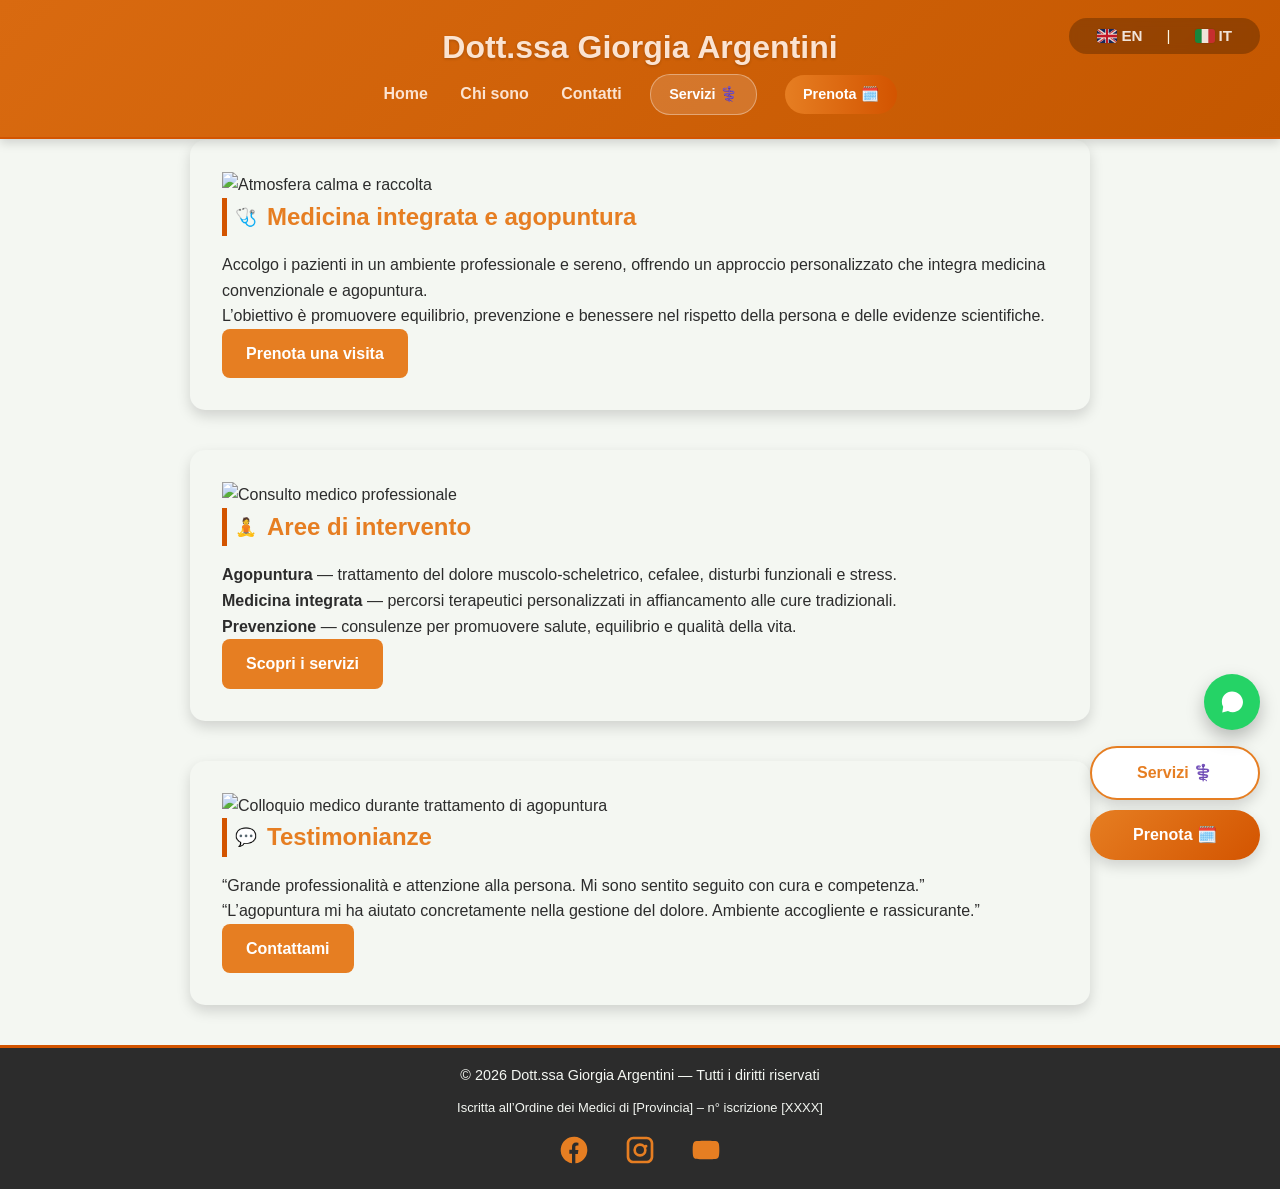
==== commit 4f37973b: "G-003 - changer en Index.html" ====
--- a/index.html
+++ b/index.html
@@ -1,543 +1,194 @@
 <!DOCTYPE html>
-<html lang="fr">
+<html lang="it">
 <head>
   <meta charset="UTF-8">
   <meta name="viewport" content="width=device-width, initial-scale=1.0">
-  <title>Accueil - Voie Spirituelle</title>
-  <meta name="description" content="Psychothérapie et guidance spirituelle pour retrouver paix, sérénité et lumière intérieure.">
+  <title>Home - Dott.ssa Giorgia Argentini</title>
+  <meta name="description" content="Dott.ssa Giorgia Argentini, Medico e Agopuntrice. Visite mediche e trattamenti di agopuntura con approccio integrato e personalizzato.">
   <link rel="stylesheet" href="style.css">
 </head>
+
 <body>
-  <!-- Header -->
-  <header>
-    <h1>Chemin vers la Lumière</h1>
 
-    <!-- Bouton burger -->
-    <button class="burger" aria-label="Menu">
-      <span></span>
-      <span></span>
-      <span></span>
-    </button>
+<header>
+  <h1>Dott.ssa Giorgia Argentini</h1>
 
-    <!-- Navigation -->
+  <button class="burger" aria-label="Menu">
+    <span></span><span></span><span></span>
+  </button>
+
   <nav>
-          <div class="lang-switch">
-  <a href="index.html" title="Version française">
-    <img src="images/fr.png" alt="Français" width="20" height="14"> FR
-  </a>
-  |
-  <a href="index_it.html" title="Versione italiana">
-    <img src="images/it.png" alt="Italiano" width="20" height="14"> IT
-  </a>
-</div>
-    <a href="index.html">Accueil</a>
-    <a href="about.html">À propos</a>
-    <a href="contact.html">Contact</a>
-    <a href="services.html" class="btn">Services 💫</a>
-    <a href="blog.html" class="btn" style="margin-left:15px;">Articles 📖</a>
-    <a href="podcasts.html" class="btn">Podcasts 🎧</a>
+    <div class="lang-switch">
+      <a href="index_en.html" title="English version">
+        <img src="images/gb.png" alt="English" width="20" height="14"> EN
+      </a>
+      |
+      <a href="index.html" title="Versione italiana">
+        <img src="images/it.png" alt="Italiano" width="20" height="14"> IT
+      </a>
+    </div>
+
+    <a href="index.html" class="active">Home</a>
+    <a href="chi_sono.html">Chi sono</a>
+    <a href="contatti.html">Contatti</a>
+
+    <a href="servizi.html" class="btn btn-servizi">Servizi ⚕️</a>
+    <a href="contatti.html" class="btn btn-prenota">Prenota 🗓️</a>
   </nav>
-  <!-- ✅ Garde seulement ceci -->
 
   <div class="overlay"></div>
+</header>
 
-  </header>
+<main>
+
+  <!-- HERO -->
+  <section aria-labelledby="intro">
+  <img
+    src="https://images.unsplash.com/photo-1506126613408-eca07ce68773?auto=format&fit=crop&w=1600&q=80"
+    alt="Atmosfera calma e raccolta"
+    loading="lazy">
+
+    <h2 class="title-icon">
+      <span class="icon">🩺</span>
+      Medicina integrata e agopuntura
+    </h2>
+
+    <p>
+      Accolgo i pazienti in un ambiente professionale e sereno,
+      offrendo un approccio personalizzato che integra medicina
+      convenzionale e agopuntura.
+    </p>
+
+    <p>
+      L’obiettivo è promuovere equilibrio, prevenzione e benessere
+      nel rispetto della persona e delle evidenze scientifiche.
+    </p>
+
+    <a href="contatti.html" class="btn">Prenota una visita</a>
+  </section>
 
 
-  <!-- Contenu principal -->
-  <main>
-    <!-- Section d'accueil -->
-    <section aria-labelledby="intro">
-      <img src="https://images.unsplash.com/photo-1509042239860-f550ce710b93?auto=format&fit=crop&w=1200&q=80" 
-           alt="Bougies spirituelles" 
-           loading="lazy">
-      <h2 id="intro">Bienvenue à toutes et à tous 🌿</h2>
-        <p>
-          Je vous accueille dans cet espace virtuel en espérant que vous puissiez le sentir comme un lieu sûr et chaleureux.  
-          Idéalement, j’aimerais que ce site devienne le conteneur d’idées et d’impulsions qui captent l’instinct du lecteur et le transportent dans un 
-          <em>« monde possible »</em>, un espace de changement.
-        </p>
+  <!-- AREE DI INTERVENTO -->
+  <section aria-labelledby="aree">
+    <img
+      src="https://images.unsplash.com/photo-1584982751601-97dcc096659c?auto=format&fit=crop&w=1600&q=80"
+      alt="Consulto medico professionale"
+      loading="lazy">
 
-        <p>
-          Je me présente à vous avec le rôle que j’aimerais jouer — oui, <span class="bold-on-scroll">jouer</span>, un mot que vous entendrez et lirez souvent ici, prononcé de manière sérieuse et digne.  
-          Je voudrais parler d’un <span class="bold-on-scroll">jeu sérieux et fluide</span> on, à votre part sage, celle qui habite chacun de nous et sait, 
-          qui connaît par l’expérience des vies vécues dans l’âme.
-        </p>
+    <h2 class="title-icon">
+      <span class="icon">🧘</span>
+      Aree di intervento
+    </h2>
 
-        <p>
-          Cette partie qui va déjà bien, qui est en paix avec son destin et qui tend vers le flux naturel de son existence.  
-          Une partie qui connaît la Vie, car elle en est issue, et qui est capable de relancer tous ces moments où elle semble s’être enlisée 
-          dans des dynamiques stériles, immobiles, marécageuses.
-        </p>
+    <p><strong>Agopuntura</strong> — trattamento del dolore muscolo-scheletrico, cefalee, disturbi funzionali e stress.</p>
+    <p><strong>Medicina integrata</strong> — percorsi terapeutici personalizzati in affiancamento alle cure tradizionali.</p>
+    <p><strong>Prevenzione</strong> — consulenze per promuovere salute, equilibrio e qualità della vita.</p>
 
-        <p>
-          Mon rôle, tel que je l’interprète moi-même — en tant que personne avant tout et seulement ensuite à travers les compétences que je mets en jeu dans mon travail — 
-          est précisément de vouloir préparer le chemin à cette <span class="bold-on-scroll">partie sage</span> ; me mettre en contact avec elle, lui donner le courage de sortir.  
-          Sortir du masque, sortir de l’habitude, sortir de la tristesse que la vie porte, pour pouvoir prononcer la Parole et peu à peu 
-          construire un espace de dialogue avec vous dans un espace sûr, protégé, chaleureux…
-        </p>
-
-        <p>
-          Voici donc mon vœu pour vous, tout comme des pèlerins sur le <em>Camino de Santiago de Compostela</em> — que j’ai eu la chance d’emprunter avec une grande âme amie — :  
-          que vous puissiez faire un <span class="bold-on-scroll">Bon chemin</span>.  
-          Pas un chemin parfait, pas un chemin facile.
-        </p>
-
-      <a href="services.html" class="btn">Explorer l’accompagnement</a>
-    </section>
-
-    <!-- Témoignages -->
-    <section aria-labelledby="temoignages">
-      <img src="https://images.unsplash.com/photo-1471440671318-55bdbb772f93?auto=format&fit=crop&w=1200&q=80" 
-           alt="Rayons de lumière divine" 
-           loading="lazy">
-      <h2 id="temoignages">Témoignages</h2>
-      <blockquote>
-        <p>“Un accompagnement qui m’a permis de retrouver ma foi intérieure.” - Asilo nido Montessori</p>
-      </blockquote>
-      <blockquote>
-        <p>“Une expérience spirituelle et thérapeutique profonde, éclairée par une lumière bienveillante.” - Association Psichealòs</p>
-      </blockquote>
-    </section>
-  </main>
-
-    <!-- Bouton flottant -->
-  <a href="services.html" class="btn floating" id="floating-services">Services 💫</a>
-  <a href="blog.html" class="btn floating" id="floating-blog">Articles 📖</a>
-  <a href="podcasts.html" class="btn floating" id="floating-podcasts">Podcasts 🎧</a>
-
-  <!-- 🌿 Vidéo de présentation flottante -->
-  <div class="video-floating">
-    <div class="video-wrapper">
-      <video id="introVideo" src="videos/Pres.mp4" playsinline preload="auto"></video>
+    <a href="servizi.html" class="btn">Scopri i servizi</a>
+  </section>
 
 
-      <!-- ✅ Icône /pause -->
-      <div class="video-play-icon" id="videoPlayIcon">
-        <svg id="playSymbol" xmlns="http://www.w3.org/2000/svg" viewBox="0 0 24 24">
-          <polygon points="8,5 19,12 8,19" fill="currentColor"/>
-        </svg>
-        <svg id="pauseSymbol" xmlns="http://www.w3.org/2000/svg" viewBox="0 0 24 24" style="display:none;">
-          <rect x="6" y="5" width="4" height="14" fill="currentColor"/>
-          <rect x="14" y="5" width="4" height="14" fill="currentColor"/>
-        </svg>
-      </div>
+  <!-- TESTIMONIANZE -->
+  <section aria-labelledby="testimonianze">
+    <img
+      src="https://images.unsplash.com/photo-1584515933487-779824d29309?auto=format&fit=crop&w=1600&q=80"
+      alt="Colloquio medico durante trattamento di agopuntura"
+      loading="lazy">
+
+    <h2 class="title-icon">
+      <span class="icon">💬</span>
+      Testimonianze
+    </h2>
+
+    <blockquote>
+      <p>“Grande professionalità e attenzione alla persona. Mi sono sentito seguito con cura e competenza.”</p>
+    </blockquote>
+
+    <blockquote>
+      <p>“L’agopuntura mi ha aiutato concretamente nella gestione del dolore. Ambiente accogliente e rassicurante.”</p>
+    </blockquote>
+
+    <a href="contatti.html" class="btn">Contattami</a>
+  </section>
+
+</main>
 
 
-      <!-- ✅ Barre de progression -->
-      <div class="video-progress">
-        <div class="video-progress-bar" id="videoProgressBar"></div>
-        <div class="video-progress-handle" id="videoProgressHandle"></div>
-      </div>
+<!-- Boutons flottants (UNE SEULE FOIS) -->
+<a href="servizi.html" class="btn floating" id="floating-servizi">Servizi ⚕️</a>
+<a href="contatti.html" class="btn floating" id="floating-prenota">  Prenota 🗓️</a>
+<a href="https://wa.me/393737163199"
+   class="whatsapp-float"
+   target="_blank"
+   rel="noopener"
+   aria-label="Contattami su WhatsApp">
 
-      <!-- ✅ Boutons flottants -->
-      <div class="video-overlay-buttons" id="videoButtons">
-        <a href="#" class="btn next-video" data-src="videos/Pres1.mp4">🌿 Voir la suite</a>
-        <a href="services.html" class="btn">✨ Explorer</a>
-      </div>
-    </div>
+  <svg viewBox="0 0 32 32" width="24" height="24">
+    <path fill="white" d="M19.11 17.44c-.3-.15-1.77-.87-2.05-.97-.28-.1-.48-.15-.68.15-.2.3-.78.97-.96 1.17-.18.2-.35.22-.65.07-.3-.15-1.25-.46-2.38-1.48-.88-.78-1.48-1.74-1.66-2.03-.18-.3-.02-.46.13-.6.13-.13.3-.35.45-.52.15-.17.2-.3.3-.5.1-.2.05-.37-.02-.52-.07-.15-.68-1.64-.93-2.25-.24-.58-.49-.5-.68-.5h-.58c-.2 0-.52.07-.8.37-.28.3-1.05 1.02-1.05 2.48 0 1.46 1.08 2.87 1.23 3.07.15.2 2.12 3.24 5.13 4.55.72.31 1.28.5 1.72.64.72.23 1.38.2 1.9.12.58-.09 1.77-.72 2.02-1.42.25-.7.25-1.3.17-1.42-.08-.12-.28-.2-.58-.35z"/>
+    <path fill="white" d="M16.02 3.2C9.12 3.2 3.5 8.82 3.5 15.72c0 2.2.57 4.35 1.66 6.25L4 28.8l7.02-1.84c1.82 1 3.86 1.52 5.98 1.52 6.9 0 12.52-5.62 12.52-12.52S22.92 3.2 16.02 3.2z"/>
+  </svg>
+</a>
+
+<footer>
+  © 2026 Dott.ssa Giorgia Argentini — Tutti i diritti riservati
+
+  <div style="margin-top:10px; font-size:0.9em;">
+    Iscritta all’Ordine dei Medici di [Provincia] – n° iscrizione [XXXX]
   </div>
 
-  <!-- ✅ Boutons pour la seconde vidéo -->
-    <div class="video-overlay-buttons second-video-buttons" id="secondVideoButtons">
-      <a href="blog.html" class="btn">🌿 Lire</a>
-      <a href="about.html" class="btn">💫 À propos</a>
-      <a href="contact.html" class="btn">📬 Me contacter</a>
+    <div class="social-links">
+      <a href="https://www.facebook.com/profile.php?id=61558747770364" target="_blank" class="social-icon facebook" aria-label="Facebook">
+        <svg xmlns="http://www.w3.org/2000/svg" width="32" height="32" fill="currentColor" viewBox="0 0 24 24">
+          <path d="M22 12a10 10 0 1 0-11.5 9.9v-7h-2v-3h2v-2.3c0-2 1.2-3.2 3-3.2.9 0 1.8.2 1.8.2v2h-1c-1 0-1.3.6-1.3 1.2V12h2.3l-.4 3h-1.9v7A10 10 0 0 0 22 12z"/>
+        </svg>
+      </a>
+
+      <a href="https://www.instagram.com/ta-page" target="_blank" class="social-icon instagram" aria-label="Instagram">
+        <svg xmlns="http://www.w3.org/2000/svg" width="32" height="32" fill="currentColor" viewBox="0 0 24 24">
+          <path d="M7 2C4.2 2 2 4.2 2 7v10c0 2.8 2.2 5 5 5h10c2.8 0 5-2.2 5-5V7c0-2.8-2.2-5-5-5H7zm10 2c1.7 0 3 1.3 3 3v10c0 1.7-1.3 3-3 3H7c-1.7 0-3-1.3-3-3V7c0-1.7 1.3-3 3-3h10zm-5 3a5 5 0 100 10 5 5 0 000-10zm0 2a3 3 0 110 6 3 3 0 010-6zm4.5-.9a1.1 1.1 0 100 2.2 1.1 1.1 0 000-2.2z"/>
+        </svg>
+      </a>
+
+      <a href="https://www.youtube.com/ta-page" target="_blank" class="social-icon youtube" aria-label="YouTube">
+        <svg xmlns="http://www.w3.org/2000/svg" width="32" height="32" fill="currentColor" viewBox="0 0 24 24">
+          <path d="M10 15l5.2-3L10 9v6zm12-3c0-2.5-.2-4.2-.5-5-.3-.8-.8-1.3-1.6-1.6C18.2 5 12 5 12 5s-6.2 0-7.9.4c-.8.3-1.3.8-1.6 1.6C2.2 7.8 2 9.5 2 12s.2 4.2.5 5c.3.8.8 1.3 1.6 1.6C5.8 19 12 19 12 19s6.2 0 7.9-.4c.8-.3 1.3-.8 1.6-1.6.3-.8.5-2.5.5-5z"/>
+        </svg>
+      </a>
     </div>
+</footer>
 
 
-  <!-- ✅ Voile arrière -->
-  <div class="video-backdrop"></div>
+<script>
+  const burger = document.querySelector('.burger');
+  const nav = document.querySelector('nav');
+  const overlay = document.querySelector('.overlay');
 
-  <script>
-    const burger = document.querySelector('.burger');
-    const nav = document.querySelector('nav');
-    const overlay = document.querySelector('.overlay');
+  burger.addEventListener('click', () => {
+    burger.classList.toggle('active');
+    nav.classList.toggle('active');
+    overlay.classList.toggle('active');
+  });
 
-    burger.addEventListener('click', () => {
-      burger.classList.toggle('active');
-      nav.classList.toggle('active');
-      overlay.classList.toggle('active'); // active/désactive overlay
-    });
-
-    // Fermer le menu si on clique sur l’overlay
-    overlay.addEventListener('click', () => {
-      burger.classList.remove('active');
-      nav.classList.remove('active');
-      overlay.classList.remove('active');
-    });
-  </script>
-
-  <script>
-    window.addEventListener("scroll", function() {
-      const header = document.querySelector("header");
-      if (window.scrollY > 80) {
-        header.classList.add("shrink");
-      } else {
-        header.classList.remove("shrink");
-      }
-    });
-  </script>
-
-  <script>
-    window.addEventListener("scroll", () => {
-      const scrollTop = window.scrollY;
-      const windowHeight = window.innerHeight;
-      const bodyHeight = document.body.offsetHeight;
-
-      // Si on est tout en bas (ou presque)
-      if (scrollTop + windowHeight >= bodyHeight - 20) {
-        document.querySelectorAll('.bold-on-scroll').forEach(el => el.classList.add('active'));
-      }
-    });
-  </script>
-
-  <script>
-    /* ============================================================
-      🔊 Autoriser le son après première interaction
-      ------------------------------------------------------------ */
-    let userInteracted = false;
-    document.addEventListener("click", () => {
-      userInteracted = true;
-      const vid = document.querySelector("#introVideo");
-      if (vid) {
-        vid.muted = false;
-        vid.volume = 1;
-      }
-    }, { once: true });
-
-    /* ============================================================
-      🎬 Initialisation
-      ------------------------------------------------------------ */
-    const videoContainer   = document.querySelector(".video-floating");
-    const videoElement     = document.querySelector("#introVideo");
-    const videoSource      = videoElement.querySelector("source");
-    const overlayButtons   = document.getElementById("videoButtons");
-    const backdrop         = document.querySelector(".video-backdrop");
-    const playIcon         = document.getElementById("videoPlayIcon");
-    const playSymbol       = document.getElementById("playSymbol");
-    const pauseSymbol      = document.getElementById("pauseSymbol");
-    const progressBar      = document.getElementById("videoProgressBar");
-    const progressHandle   = document.getElementById("videoProgressHandle");
-    const progressContainer= document.querySelector(".video-progress");
-
-    let isPlaying   = false;
-    let videoClicked= false;
-
-    /* ▶️ icône play au chargement */
-    window.addEventListener("load", () => {
-      playSymbol.style.display = "block";
-      pauseSymbol.style.display = "none";
-      playIcon.classList.add("visible");
-    });
-
-    /* 🎬 Lecture / pause + gestion du flou */
-    videoElement.addEventListener("click", e => {
-      e.preventDefault(); e.stopPropagation();
-      if (videoElement.paused) {
-        if (userInteracted) { videoElement.muted = false; videoElement.volume = 1; }
-        videoElement.play();
-        videoContainer.classList.add("expanded","video-visible");
-        backdrop.classList.add("active");
-        toggleIcons(true);
-        playIcon.classList.remove("visible");
-        isPlaying = true;
-      } else {
-        videoElement.pause();
-        videoContainer.classList.remove("expanded");
-        backdrop.classList.remove("active");
-        toggleIcons(false);
-        playIcon.classList.add("visible");
-        isPlaying = false;
-      }
-    });
-
-    /* ✋ clic sur le fond sombre → réduire */
-    backdrop.addEventListener("click", () => {
-      videoElement.pause();
-      videoContainer.classList.remove("expanded");
-      backdrop.classList.remove("active");
-      toggleIcons(false);
-      playIcon.classList.add("visible");
-      isPlaying = false;
-    });
-
-    function toggleIcons(on){
-      playSymbol.style.display = on ? "none" : "block";
-      pauseSymbol.style.display = on ? "block" : "none";
-    }
-
-    /* ⏳ Barre de progression */
-    videoElement.addEventListener("timeupdate", () => {
-      if (!videoElement.duration) return;
-      const ratio = videoElement.currentTime / videoElement.duration;
-      const p = ratio * 100;
-      progressBar.style.width = `${p}%`;
-      progressHandle.style.left = `${p}%`;
-
-      if (videoElement.currentTime >= 28)
-        overlayButtons.classList.add("visible");
-
-      updateSecondOverlayVisibility();
-    });
-
-    /* 🎚️ Barre de progression améliorée — style YouTube */
-      let isDragging = false;
-
-      function updateProgressBar() {
-        if (!videoElement.duration || isDragging) return; // 🔒 on bloque pendant le drag
-        const ratio = videoElement.currentTime / videoElement.duration;
-        const p = ratio * 100;
-        progressBar.style.width = `${p}%`;
-        progressHandle.style.left = `${p}%`;
-      }
-
-      videoElement.addEventListener("timeupdate", updateProgressBar);
-
-      /* 🖱️ Gestion du clic et du glisser sur la barre */
-      progressContainer.addEventListener("mousedown", e => {
-        isDragging = true;
-        seekToPosition(e);
-      });
-
-      document.addEventListener("mousemove", e => {
-        if (isDragging) seekToPosition(e);
-      });
-
-      document.addEventListener("mouseup", e => {
-        if (isDragging) {
-          isDragging = false;
-          seekToPosition(e);
-        }
-      });
-
-      /* 📱 Support tactile */
-      progressContainer.addEventListener("touchstart", e => {
-        isDragging = true;
-        seekToPosition(e.touches[0]);
-      });
-
-      document.addEventListener("touchmove", e => {
-        if (isDragging) seekToPosition(e.touches[0]);
-      });
-
-      document.addEventListener("touchend", e => {
-        if (isDragging) {
-          isDragging = false;
-          seekToPosition(e.changedTouches[0]);
-        }
-      });
-
-    /* 🔍 Fonction de calcul commune */
-    function seekToPosition(evt) {
-      const rect = progressContainer.getBoundingClientRect();
-      const x = Math.min(Math.max(evt.clientX - rect.left, 0), rect.width);
-      const ratio = x / rect.width;
-      videoElement.currentTime = ratio * videoElement.duration;
-
-      // 💫 maj visuelle immédiate
-      const p = ratio * 100;
-      progressBar.style.width = `${p}%`;
-      progressHandle.style.left = `${p}%`;
-    }
-
-
-
-
-    /* 💫 Déplacement des boutons flottants (mobile) */
-    videoElement.addEventListener("play", () => {
-      if (window.innerWidth <= 768) document.body.classList.add("floating-shift");
-    });
-    videoElement.addEventListener("pause", () => {
-      if (window.innerWidth <= 768) document.body.classList.remove("floating-shift");
-    });
-    window.addEventListener("load", () => setTimeout(() => document.body.classList.add("floating-ready"), 300));
-
-    /* 🌿 Apparition / disparition selon scroll */
-    let videoShown = false;
-    window.addEventListener("scroll", () => {
-      const y = window.scrollY;
-      const max = document.documentElement.scrollHeight - window.innerHeight;
-      const percent = (y / max) * 100;
-      if (percent > 60 && !videoShown) {
-        videoContainer.classList.add("video-visible");
-        videoShown = true;
-      } else if (percent < 50 && videoShown && !isPlaying && !videoClicked) {
-        videoContainer.classList.remove("video-visible");
-        videoShown = false;
-      }
-    });
-
-    /* ============================================================
-      🌿 6. Vidéo suivante + boutons internes à 22 s
-      ------------------------------------------------------------ */
-    const nextVideoButtons = document.querySelectorAll(".next-video");
-    const SHOW_AT_SEC = 22;
-    let secondButtonsEl = null;
-    let secondOverlayVisible = false;
-
-    /* Crée le bloc de boutons de la 2e vidéo dans .video-wrapper */
-    function ensureSecondButtons() {
-      if (!secondButtonsEl) {
-        secondButtonsEl = document.createElement("div");
-        secondButtonsEl.id = "secondVideoButtons";
-        secondButtonsEl.className = "video-overlay-buttons";
-        secondButtonsEl.innerHTML = `
-          <a href="blog.html" class="btn">📖 Lire</a>
-          <a href="about.html" class="btn">👤 À propos</a>
-          <a href="contact.html" class="btn">💬 Me contacter</a>
-        `;
-        document.querySelector(".video-wrapper").appendChild(secondButtonsEl);
-      }
-    }
-
-    /* Gère l’apparition des boutons à 22 s (2e vidéo) */
-    function updateSecondOverlayVisibility() {
-      const isSecond = videoElement.currentSrc && videoElement.currentSrc.includes("Pres1.mp4");
-      if (!isSecond) {
-        if (secondButtonsEl) secondButtonsEl.classList.remove("visible");
-        secondOverlayVisible = false;
-        return;
-      }
-      if (!videoElement.duration) return;
-      if (videoElement.currentTime >= SHOW_AT_SEC) {
-        if (!secondOverlayVisible) {
-          secondButtonsEl.classList.add("visible");
-          secondOverlayVisible = true;
-        }
-      } else if (secondOverlayVisible) {
-        secondButtonsEl.classList.remove("visible");
-        secondOverlayVisible = false;
-      }
-    }
-
-    /* Clic “Voir la suite” → charger la 2e vidéo */
-    nextVideoButtons.forEach(btn => {
-      btn.addEventListener("click", e => {
-        e.preventDefault();
-
-        const newSrc = btn.dataset.src;
-        if (!newSrc) return;
-
-        // Effet visuel de transition (si tu l’utilises)
-        videoElement.classList.add("fade-out");
-
-        setTimeout(async () => {
-          try {
-            // 1️⃣ Prépare avant le changement
-            videoElement.pause();
-            videoElement.autoplay = true;
-            videoElement.setAttribute("playsinline", "");
-            videoElement.setAttribute("webkit-playsinline", "");
-
-            // 2️⃣ Change la source
-            videoElement.src = newSrc;
-
-            // 3️⃣ Recharge la vidéo
-            await new Promise(resolve => {
-              const onMeta = () => {
-                videoElement.removeEventListener("loadedmetadata", onMeta);
-                resolve();
-              };
-              videoElement.addEventListener("loadedmetadata", onMeta);
-              if (videoElement.readyState >= 1) resolve();
-            });
-
-            // 4️⃣ Force l’audio avant lecture
-            if (userInteracted) {
-              videoElement.muted = false;
-              videoElement.volume = 1.0;
-            }
-
-            // 5️⃣ Lance la lecture
-            const playPromise = videoElement.play();
-            if (playPromise) {
-              await playPromise.catch(err => {
-                console.warn("Lecture bloquée, tentative de reprise:", err);
-                videoElement.muted = false;
-                videoElement.volume = 1.0;
-                return videoElement.play();
-              });
-            }
-
-            // 🔊 6️⃣ Reforcer le son après lecture (c’est la clé sur Chrome)
-            setTimeout(() => {
-              videoElement.muted = false;
-              videoElement.volume = 1.0;
-            }, 500);
-
-            // 7️⃣ MEP visuelle
-            ensureSecondButtons();
-            overlayButtons.classList.remove("visible");
-            playSymbol.style.display = "none";
-            pauseSymbol.style.display = "block";
-            videoContainer.classList.add("expanded", "video-visible");
-            backdrop.classList.add("active");
-
-          } finally {
-            videoElement.classList.remove("fade-out");
-            videoElement.classList.add("fade-in");
-            setTimeout(() => videoElement.classList.remove("fade-in"), 600);
-          }
-        }, 300);
-
-      });
-    });
-
-
-
-    /* ============================================================
-      🌿 Scroll : disparition quand non en lecture
-      ------------------------------------------------------------ */
-    window.addEventListener("scroll", () => {
-      const y = window.scrollY;
-      const max = document.documentElement.scrollHeight - window.innerHeight;
-      const percent = (y / max) * 100;
-      if (percent > 60 && !videoContainer.classList.contains("video-visible")) {
-        videoContainer.classList.add("video-visible");
-      } else if (percent < 50 && !isPlaying) {
-        videoContainer.classList.remove("video-visible","expanded");
-        backdrop.classList.remove("active");
-      }
-    });
+  overlay.addEventListener('click', () => {
+    burger.classList.remove('active');
+    nav.classList.remove('active');
+    overlay.classList.remove('active');
+  });
 </script>
 
+<script>
+  window.addEventListener("scroll", function() {
+    const header = document.querySelector("header");
+    if (window.scrollY > 80) header.classList.add("shrink");
+    else header.classList.remove("shrink");
+  });
 
-
-
-
-
-
-
-
-  <!-- Footer -->
-<footer>
-  © 2025 Maria Cristina Bussani — Tous droits réservés  
-
-  <!-- Icônes réseaux sociaux -->
-  <div class="social-links">
-    <a href="https://www.facebook.com/profile.php?id=61558747770364" target="_blank" class="social-icon facebook" aria-label="Facebook">
-      <!-- Icône Facebook -->
-      <svg xmlns="http://www.w3.org/2000/svg" width="32" height="32" fill="currentColor" viewBox="0 0 24 24">
-        <path d="M22 12a10 10 0 1 0-11.5 9.9v-7h-2v-3h2v-2.3c0-2 1.2-3.2 3-3.2.9 0 1.8.2 1.8.2v2h-1c-1 0-1.3.6-1.3 1.2V12h2.3l-.4 3h-1.9v7A10 10 0 0 0 22 12z"/>
-      </svg>
-    </a>
-
-    <a href="https://www.instagram.com/ta-page" target="_blank" class="social-icon instagram" aria-label="Instagram">
-      <!-- Icône Instagram -->
-      <svg xmlns="http://www.w3.org/2000/svg" width="32" height="32" fill="currentColor" viewBox="0 0 24 24">
-        <path d="M7 2C4.2 2 2 4.2 2 7v10c0 2.8 2.2 5 5 5h10c2.8 0 5-2.2 5-5V7c0-2.8-2.2-5-5-5H7zm10 2c1.7 0 3 1.3 3 3v10c0 1.7-1.3 3-3 3H7c-1.7 0-3-1.3-3-3V7c0-1.7 1.3-3 3-3h10zm-5 3a5 5 0 100 10 5 5 0 000-10zm0 2a3 3 0 110 6 3 3 0 010-6zm4.5-.9a1.1 1.1 0 100 2.2 1.1 1.1 0 000-2.2z"/>
-      </svg>
-    </a>
-
-    <a href="https://www.youtube.com/ta-page" target="_blank" class="social-icon youtube" aria-label="YouTube">
-      <!-- Icône YouTube -->
-      <svg xmlns="http://www.w3.org/2000/svg" width="32" height="32" fill="currentColor" viewBox="0 0 24 24">
-        <path d="M10 15l5.2-3L10 9v6zm12-3c0-2.5-.2-4.2-.5-5-.3-.8-.8-1.3-1.6-1.6C18.2 5 12 5 12 5s-6.2 0-7.9.4c-.8.3-1.3.8-1.6 1.6C2.2 7.8 2 9.5 2 12s.2 4.2.5 5c.3.8.8 1.3 1.6 1.6C5.8 19 12 19 12 19s6.2 0 7.9-.4c.8-.3 1.3-.8 1.6-1.6.3-.8.5-2.5.5-5z"/>
-      </svg>
-    </a>
-  </div>
-</footer>
+  window.addEventListener('load', () => {
+    setTimeout(() => {
+      document.body.classList.add('floating-ready');
+    }, 300);
+  });
+</script>
 
 </body>
 </html>
--- a/style.css
+++ b/style.css
@@ -1,15 +1,3 @@
-/* ============================================================
-   🌿 STYLE PRINCIPAL — Voie Spirituelle
-   ------------------------------------------------------------
-   Version optimisée et entièrement commentée (2025)
-   Par : ChatGPT + Raphael
-   Objectif :
-   - Garder le même rendu et comportement qu'avant
-   - Supprimer doublons
-   - Ajouter des commentaires clairs
-   ============================================================ */
-
-
 /* ============================================================
    🧭 TABLE DES MATIÈRES
    ------------------------------------------------------------
@@ -31,15 +19,19 @@
 
 /* === PALETTE PRINCIPALE === */
 :root {
-  --bg-color: #F4F7F2;
-  --text-color: #2C2C2C;
-  --accent-color: #2E8B57;
-  --accent-light: #D7E4D0;
-  --accent-hover: #A9C9A4;
-  --footer-bg: #2E8B57;
-  --footer-gradient: #A9C9A4;
-  --header-gradient-start: #2E8B57;
-  --header-gradient-end: #A9C9A4;
+    --bg-color: #F4F7F2;
+    --text-color: #2C2C2C;
+
+    --accent-color: #E67E22;          /* orange principal */
+    --accent-light: #FBE3D1;          /* très clair (fond pastille) */
+    --accent-hover: #D35400;          /* hover un peu plus foncé */
+
+    --header-gradient-start: #D96A10;
+    --header-gradient-end: #C45700;
+
+
+    --footer-bg: #D35400;             /* footer uni si utilisé */
+    --footer-gradient: #F2B37A;       /* footer gradient si utilisé */
 }
 
 /* ============================================================
@@ -54,11 +46,12 @@
   padding: 0;
 }
 
-body {
+body{
   font-family: 'Raleway', sans-serif;
   line-height: 1.6;
   background: var(--bg-color);
   color: var(--text-color);
+  padding-top: 100px;
 }
 
 img {
@@ -98,9 +91,6 @@
 }
 
 /* === Décale le contenu pour ne pas qu’il passe sous le header === */
-body {
-  padding-top: 100px; /* ajuste selon la hauteur réelle du header */
-}
 
 header.shrink {
   padding: 0.6rem 1rem;
@@ -134,8 +124,10 @@
 }
 
 nav a:hover {
-  color: var(--accent-hover);
-}
+  color: #ffffff;
+  text-shadow: 0 0 6px rgba(255,255,255,0.4);
+}
+
 
 /* --- Boutons principaux du menu --- */
 nav .btn {
@@ -155,11 +147,32 @@
   background: linear-gradient(90deg, var(--accent-hover), var(--accent-light));
 }
 
+/* --- Différenciation premium des boutons NAV --- */
+nav .btn.btn-servizi {
+  background: rgba(255, 255, 255, 0.15);
+  color: #fff;
+  border: 1px solid rgba(255, 255, 255, 0.35);
+}
+
+nav .btn.btn-servizi:hover {
+  background: rgba(255, 255, 255, 0.22);
+}
+
+nav .btn.btn-prenota {
+  background: linear-gradient(90deg, var(--accent-color), var(--accent-hover));
+  color: #fff;
+  border: none;
+}
+
+nav .btn.btn-prenota:hover {
+  background: linear-gradient(90deg, var(--accent-hover), var(--accent-color));
+}
+
 
 /* ============================================================
    4️⃣ SECTION SÉLECTEUR DE LANGUE (LANG SWITCH)
    ------------------------------------------------------------
-   - Bloc en haut à droite : drapeaux + FR / IT
+   - Bloc en haut à droite : drapeaux + IT / EN
    ============================================================ */
 
 .lang-switch {
@@ -183,10 +196,17 @@
   display: flex;
   align-items: center;
   gap: 4px;
-  color: var(--accent-hover); /* ✅ vert mousse clair */
+  color: #fff;   /* blanc */
   text-decoration: none;
   font-weight: 600;
-}
+  opacity: 0.85;
+  transition: opacity 0.3s ease;
+}
+
+.lang-switch a:hover {
+  opacity: 1;
+}
+
 
 .lang-switch img {
   display: block;
@@ -284,6 +304,8 @@
 }
 
 
+
+
 /* ============================================================
    7️⃣ SECTION BOUTONS (GÉNÉRAUX ET FLOTTANTS)
    ------------------------------------------------------------
@@ -293,58 +315,93 @@
 .btn,
 .cta {
   display: inline-block;
-  background:var(--accent-color);
-  color:#fff;
+  background: var(--accent-color);
+  color: #fff;
   padding: 12px 24px;
   border-radius: 8px;
   text-decoration: none;
   font-weight: bold;
-  transition:transform .2s,box-shadow .2s,background .3s;
+  transition: transform .2s, box-shadow .2s, background .3s;
 }
 
 .btn:hover,
 .cta:hover {
-  background:var(--accent-hover);
-  color:var(--text-color);
+  background: var(--accent-hover);
+  color: var(--text-color);
   transform: scale(1.05);
   box-shadow: 0 6px 14px rgba(0, 0, 0, 0.2);
 }
 
-/* --- Boutons flottants fixes à droite --- */
+/* --- Boutons flottants --- */
 .floating {
   position: fixed;
   right: 20px;
-  background:var(--accent-color);
-  color:#fff;
-  font-size: 0.9rem;
+  min-width: 170px;
+  text-align: center;
+  padding: 12px 0;
+  border-radius: 30px;
   font-weight: 600;
-  padding: 10px 18px;
-  border-radius: 30px;
   box-shadow: 0 6px 14px rgba(0, 0, 0, 0.15);
-  z-index: 1050;
-  transition: transform 0.2s ease, box-shadow 0.2s ease;
-}
-
-#floating-services {
-  bottom: 160px;
-  background:var(--accent-hover); color:var(--text-color);
-  color: #2c2c2c;
-}
-#floating-blog {
+  transition: transform 0.25s ease, box-shadow 0.25s ease;
+}
+
+/* Bouton flottant WhatsApp */
+.whatsapp-float{
+  position: fixed;
+  bottom: 170px;   /* ⬅️ plus haut */
+  right: 20px;
+  width: 56px;
+  height: 56px;
+  background: #25D366;
+  border-radius: 50%;
+  display: flex;
+  align-items: center;
+  justify-content: center;
+  box-shadow: 0 8px 18px rgba(0,0,0,0.25);
+  z-index: 999;
+  transition: transform .2s ease, box-shadow .2s ease;
+}
+
+.whatsapp-float:hover{
+  transform: scale(1.08);
+  box-shadow: 0 10px 22px rgba(0,0,0,0.35);
+}
+
+.whatsapp-float svg{
+  width: 26px;
+  height: 26px;
+}
+
+/* Positions verticales uniquement */
+#floating-servizi {
   bottom: 100px;
-  background:var(--accent-light); color:var(--text-color);
-  color: #2c2c2c;
-}
-#floating-podcasts {
+
+  background: #fff;
+  color: var(--accent-color);
+  border: 2px solid var(--accent-color);
+}
+
+
+#floating-prenota {
   bottom: 40px;
-  background:var(--accent-color); color:#fff;
+
+  background: linear-gradient(
+    135deg,
+    var(--accent-color),
+    var(--accent-hover)
+  );
+
   color: #fff;
 }
 
+
 .floating:hover {
-  transform: scale(1.05);
-  box-shadow: 0 6px 18px rgba(0, 0, 0, 0.25);
-}
+  transform: translateY(-2px);
+  box-shadow: 0 10px 22px rgba(0, 0, 0, 0.25);
+}
+
+
+
 /* ============================================================
    8️⃣ SECTION ANIMATIONS GÉNÉRALES
    ------------------------------------------------------------
@@ -422,67 +479,95 @@
    - Inclut les cartes, carrousels et transitions
    ============================================================ */
 
-/* --- Section principale contenant les cartes --- */
-.services-section {
+
+
+/* ✅ HERO intro (remplace les 3 carrés) */
+.services-hero{
   max-width: 900px;
-  margin: 3rem auto;
-  padding: 2rem 1.8rem;
+  margin: 1.2rem auto 1.2rem;
+  padding: 1.1rem 1.4rem;
+
+  background: transparent;
+  border: 1px solid color-mix(in srgb, var(--accent-hover) 22%, transparent);
+  box-shadow: none;
+  border-radius: 14px;
+  margin-top: 2.9rem; 
+}
+
+.services-hero h2{
+  color: var(--accent-color);
+  margin-bottom: 0.6rem;
+  border-left: none;
+  padding-left: 0;
+  font-size: 1.25rem;
   text-align: center;
 }
 
-/* --- Carte de service individuelle --- */
-.service-card {
-  max-width: 380px;
-  margin: 0 auto;
+.services-hero p{
+  margin-bottom: 0.8rem;
+  text-align: center;
+}
+
+.services-hero__badges{
+  display: flex;
+  flex-wrap: wrap;
+  justify-content: center;
+  gap: 8px;
+  margin: 0.5rem 0 1rem;
+}
+
+.services-hero__badges span{
+  background: var(--accent-light);
+  color: var(--text-color);
+  border: 1px solid color-mix(in srgb, var(--accent-hover) 20%, transparent);
+  padding: 6px 10px;
+  border-radius: 999px;
+  font-weight: 600;
+  font-size: 0.88rem;
+}
+
+.services-hero__actions{
+  display: flex;
+  gap: 12px;
+  justify-content: center;
+  flex-wrap: wrap;
+}
+
+.btn.ghost{
   background: #fff;
-  padding: 2rem 1.6rem;
-  border-radius: 16px;
-  box-shadow: 0 6px 14px rgba(0, 0, 0, 0.08);
-  border: 1px solid rgba(212, 175, 55, 0.3);
-  transition: transform 0.4s ease, box-shadow 0.4s ease;
-  opacity: 0;
-  transform: translateY(40px);
-}
-
-/* --- Apparition fluide au scroll --- */
-.service-card.visible {
-  opacity: 1;
-  transform: translateY(0);
-}
-
-/* --- Effet de survol --- */
-.service-card:hover {
-  transform: translateY(-6px);
-  box-shadow: 0 10px 20px rgba(0, 0, 0, 0.15);
-}
-
-/* --- Titres et paragraphes dans les cartes --- */
-.service-card h3 {
-  color: var(--accent-color); /* ✅ vert forêt principal */
-  font-family: 'Raleway', sans-serif;
-  margin-bottom: 0.8rem;
-  font-size: 1.2rem;
-}
-
-.service-card p {
+  color: var(--accent-color);
+  border: 2px solid var(--accent-color);
+}
+
+.btn.ghost:hover{
+  background: var(--accent-light);
+  color: var(--text-color);
+}
+
+
+/* CARROUSEL : reste le bloc central */
+.services-section{
+  background: color-mix(in srgb, var(--bg-color) 78%, white);
+  border: 1px solid color-mix(in srgb, var(--accent-hover) 22%, transparent);
+  box-shadow: 0 10px 22px rgba(0,0,0,0.08);
+}
+
+/* PRENOTA : le vrai “déclic” final */
+.call-to-action#prenota{
+  background: linear-gradient(
+    135deg,
+    color-mix(in srgb, var(--accent-light) 70%, white),
+    color-mix(in srgb, var(--bg-color) 85%, white)
+  );
+  border: 1px solid color-mix(in srgb, var(--accent-hover) 30%, transparent);
+  box-shadow: 0 12px 26px rgba(0,0,0,0.10);
+}
+.call-to-action#prenota .btn.cta{
+  border-radius: 999px;
+  padding: 14px 30px;
   font-size: 1rem;
-  color: #2c2c2c;
-  line-height: 1.6;
-  margin-bottom: 1.2rem;
-}
-
-/* --- Bouton dans les cartes --- */
-.service-card .btn {
-  background: linear-gradient(90deg, var(--accent-color), var(--accent-hover));
-  border-radius: 25px;
-  font-size: 0.9rem;
-  font-weight: 600;
-  transition: all 0.3s ease;
-}
-.service-card .btn:hover {
-  background: linear-gradient(90deg, var(--accent-hover), var(--accent-light));
-  transform: scale(1.05);
-}
+}
+
 /* ============================================================
    💫 SECTION CARROUSEL DES LABORATOIRES
    ------------------------------------------------------------
@@ -655,36 +740,34 @@
    ============================================================ */
 
 .call-to-action {
-  background: linear-gradient(135deg, var(--accent-light), var(--bg-color)); /* ✅ vert brume vers fond clair */
-  padding: 2.5rem 2rem;
-  max-width: 720px;
-  margin: 3rem auto;
-  margin-top: 2rem !important;
-  border-radius: 18px;
-  box-shadow: 0 6px 18px rgba(0, 0, 0, 0.08);
-  border: 1px solid var(--accent-hover); /* ✅ vert mousse doux */
+  max-width: 500px;
+  margin: 4rem auto;
+  padding: 1.5rem;
+  background: transparent;
+  border: none;
+  box-shadow: none;
   text-align: center;
 }
 
 .call-to-action h2 {
-  color: var(--accent-color); /* ✅ vert forêt principal */
+  color: var(--accent-color);
   font-family: 'Raleway', sans-serif;
-  border-bottom: 2px solid var(--accent-hover); /* ✅ vert mousse clair */
-  display: inline-block;
-  padding-bottom: 0.3rem;
   margin-bottom: 1rem;
+  border-bottom: none;   /* ⬅️ supprime la barre */
+  padding-bottom: 0;     /* ⬅️ supprime l’espace réservé */
 }
 
 .call-to-action p {
-  max-width: 600px;
-  margin: 0 auto 1.5rem;
-  color: #2c2c2c;
-  line-height: 1.7;
+  font-size: 0.95rem;
+  line-height: 1.5;
+  margin-bottom: 1.2rem;
+}
+
+.call-to-action .btn {
+  margin-top: 1.8rem;
+  padding: 14px 32px;
   font-size: 1.05rem;
-}
-
-.call-to-action .btn {
-  margin-top: 1.5rem;
+  border-radius: 30px;
 }
 
 
@@ -713,24 +796,16 @@
 }
 
 /* --- Guillemets décoratifs --- */
-.closing-quote::before {
-  content: "❝";
-  font-size: 2.4rem;
-  color: color-mix(in srgb, var(--accent-hover) 70%, transparent); /* ✅ vert mousse doux translucide */
-  position: absolute;
-  top: 10px;
-  left: 50%;
-  transform: translateX(-50%);
-}
-
-.closing-quote::after {
-  content: "❞";
-  font-size: 2.4rem;
-  color: color-mix(in srgb, var(--accent-hover) 70%, transparent); /* ✅ même ton que le haut */
-  position: absolute;
-  bottom: 10px;
-  right: 50%;
-  transform: translateX(50%);
+.closing-quote::before { content: "❝"; }
+.closing-quote::after  { content: "❞"; }
+
+blockquote {
+  quotes: none;
+}
+
+blockquote::before,
+blockquote::after {
+  content: none !important;
 }
 
 /* --- Ligne verte sous la citation --- */
@@ -772,59 +847,60 @@
   padding: 3rem 1rem;
 }
 
-.contact-container {
+
+/* --- Bloc gauche : texte et image --- */
+.contact-info-box {
+  flex: 1;
+}
+
+.contact-map {
+  flex: 1;
   display: flex;
-  flex-wrap: wrap;
-  align-items: stretch;
-  justify-content: center;
-  gap: 2rem;
-  max-width: 1000px;
-  margin: 0 auto;
+}
+
+.contact-map iframe {
+  width: 100%;
+  height: 100%;
+  min-height: 100%;
+  border-radius: 12px;
+}
+
+.info-item {
+  display: flex;
+  gap: 15px;
+  align-items: flex-start;
+}
+
+.info-icon {
+  font-size: 1.4rem;
+  min-width: 30px;
+}
+
+.info-item strong {
+  display: block;
+  margin-bottom: 4px;
+  color: var(--accent-color);
+}
+
+.title-icon {
+  display: flex;
+  align-items: center;
+  gap: 10px;
+}
+
+.title-icon .icon {
+  font-size: 1.1rem;
+  color: var(--accent-color);
+}
+
+/* formulaire --- */
+
+.contact-form {
+  background: #fff;
   padding: 2rem;
-  background: #fff;
-  border-radius: 18px;
-  border: 1.5px solid var(--accent-hover); /* ✅ vert mousse clair */
-  box-shadow: 0 8px 22px rgba(0,0,0,0.08);
-  animation: fadeIn 0.8s ease-in-out;
-}
-
-/* --- Bloc gauche : texte et image --- */
-.contact-info {
-  flex: 1 1 380px;
-  display: flex;
-  flex-direction: column;
-  justify-content: space-between;
-  text-align: center;
-  color: #2c2c2c;
-  line-height: 1.7;
-}
-
-.contact-info h2 {
-  font-family: 'Raleway', sans-serif;
-  font-weight: 600;
-  font-size: 1.8rem;
-  color: var(--accent-color); /* ✅ vert forêt principal */
-  border-bottom: 2px solid var(--accent-hover); /* ✅ vert mousse clair */
-  display: inline-block;
-  padding-bottom: 0.3rem;
-  margin-bottom: 1.2rem;
-}
-
-.contact-info p {
-  font-size: 1.05rem;
-  margin-bottom: 1.5rem;
-}
-
-.contact-info img {
-  border-radius: 14px;
-  box-shadow: 0 6px 18px rgba(0,0,0,0.12);
-  margin-top: 1rem;
-  max-width: 100%;
-  object-fit: cover;
-}
-
-/* --- Bloc droit : formulaire --- */
-.contact-form {
+  border-radius: 16px;
+  box-shadow: 0 6px 16px rgba(0,0,0,0.08);
+  border: 1px solid rgba(0,0,0,0.05);
   flex: 1 1 420px;
   display: flex;
   flex-direction: column;
@@ -878,6 +954,15 @@
   box-shadow: 0 10px 18px rgba(0,0,0,0.15);
 }
 
+.contact-grid {
+  display: flex;
+  align-items: stretch; /* 🔥 clé pour même hauteur */
+  gap: 2rem;
+}
+
+
+
+
 /* --- Message de confirmation --- */
 #form-status {
   text-align: center;
@@ -889,18 +974,108 @@
 
 /* --- Responsive mobile --- */
 @media (max-width: 768px) {
-  .contact-container {
-    flex-direction: column;
-    padding: 1.5rem;
-  }
-  .contact-info img {
-    margin: 1rem auto;
-    width: 90%;
-  }
   .contact-form { width: 100%; }
   .contact-form .btn { width: 100%; }
 }
 
+/* --- Lignes contact cliquables --- */
+.info-link{
+  display: flex;
+  gap: 12px;
+  align-items: center;
+  text-decoration: none;
+  color: inherit;
+  border-radius: 14px;
+  padding: 12px 14px;
+  transition: transform .15s ease, box-shadow .2s ease, background .2s ease;
+  cursor: pointer;
+}
+
+.info-link:hover{
+  background: color-mix(in srgb, var(--accent-light) 55%, white);
+  box-shadow: 0 6px 16px rgba(0,0,0,0.08);
+  transform: translateY(-1px);
+}
+
+.info-link:active{
+  transform: translateY(0);
+  box-shadow: 0 3px 10px rgba(0,0,0,0.07);
+}
+
+.info-link .info-icon{
+  width: 34px;
+  height: 34px;
+  display: inline-flex;
+  align-items: center;
+  justify-content: center;
+  border-radius: 10px;
+  background: color-mix(in srgb, var(--accent-light) 70%, white);
+}
+
+/* WhatsApp vert */
+.whatsapp-icon{
+  color: #25D366; /* vert WhatsApp */
+  background: color-mix(in srgb, #25D366 14%, white);
+}
+
+
+
+/* Bande compacte sous la map */
+.map-meta{
+  margin-top: 14px;
+  background: #fff;
+  border: 1px solid rgba(0,0,0,0.06);
+  border-radius: 14px;
+  box-shadow: 0 6px 14px rgba(0,0,0,0.06);
+  padding: 12px 14px;
+  display: grid;
+  grid-template-columns: 1fr 1fr;
+  gap: 14px;
+}
+
+.map-meta-item{
+  display: flex;
+  gap: 10px;
+  align-items: flex-start;
+}
+
+.map-meta-icon{
+  font-size: 1.15rem;
+  width: 28px;
+  height: 28px;
+  display: inline-flex;
+  align-items: center;
+  justify-content: center;
+  border-radius: 10px;
+  background: color-mix(in srgb, var(--accent-light) 70%, white);
+}
+
+.map-meta strong{
+  display: block;
+  color: var(--accent-color);
+  margin-bottom: 2px;
+}
+
+.map-meta p{
+  margin: 0;
+  line-height: 1.3;
+}
+
+@media (max-width: 768px){
+  .map-meta{
+    grid-template-columns: 1fr;
+  }
+}
+
+.map-frame{
+  width: 100%;
+  height: 450px;   /* ajuste ici */
+  border: 0;
+  border-radius: 12px;
+}
+@media (max-width: 768px){
+  .map-frame{ height: 320px; }
+}
 
 /* ============================================================
    📘 SECTION À PROPOS — Biographie et CV
@@ -963,6 +1138,18 @@
   box-shadow: 0 10px 20px rgba(0,0,0,0.15);
 }
 
+/* --- Citation dans bio-section --- */
+.bio-section blockquote {
+  margin-top: 1.5rem;
+  padding: 1.2rem 1.5rem;
+  background: #fff;
+  border-left: 4px solid var(--accent-hover);
+  border-radius: 8px;
+  font-style: italic;
+  color: #444;
+  box-shadow: 0 4px 12px rgba(0,0,0,0.05);
+}
+
 /* --- Responsive --- */
 @media (max-width: 768px) {
   .intro-about {
@@ -987,22 +1174,18 @@
 
 section li {
   position: relative;
-  margin-bottom: 0.6rem;
-  padding-left: 1.4rem;
-  line-height: 1.6;
-  font-size: 1rem;
-}
-
-/* --- Puce verte élégante --- */
+  padding-left: 2rem;
+}
+
 section li::before {
-  content: "•";
+  content: attr(data-icon);
   position: absolute;
   left: 0;
   top: 0;
-  color: var(--accent-hover); /* ✅ vert mousse clair */
-  font-size: 1.3rem;
-  line-height: 1.2;
-}
+  font-size: 1rem;
+}
+
+
 
 /* --- Variante étoile --- */
 section li.star::after {
@@ -1273,7 +1456,7 @@
     height: 1.5px;
     margin-top: 0.2rem;
   }
-}
+
   .carousel-card {
     justify-content: flex-start;
     padding-bottom: 1rem;
@@ -1314,6 +1497,7 @@
     font-size: 0.8rem;
     margin-top: 0.4rem;
   }
+}
 
 /* ============================================================
    🌿 FICHE ATELIER — Détails des laboratoires (lab1–lab5)
@@ -1433,7 +1617,6 @@
     font-size: 0.9rem;
     line-height: 1.4;
   }
-}
 
   /* --- Colonne Inputs / Outputs : devient pile verticale --- */
   .lab-columns {
@@ -1449,7 +1632,7 @@
   .lab-columns h3 {
     margin-bottom: 0.4rem;
   }
-    .lab-columns ul {
+  .lab-columns ul {
     margin-bottom: 0.2rem;
   }
 
@@ -1466,474 +1649,73 @@
     margin-top: 1rem;
     font-size: 0.95rem;
   }
-/* ============================================================
-   🌿 VIDÉO FLOTTANTE DE PRÉSENTATION
-   ------------------------------------------------------------ */
-
-.video-floating {
-  width: 260px;              /* ✅ limite la taille normale */
-  position: fixed;
-  bottom: 30px;
-  left: 30px;
-  z-index: 999;
-  background: var(--accent-light);
-  border: 2px solid var(--accent-hover);
+}
+/* ================================
+   MINI SEZIONE — Come si svolge una seduta
+   ================================ */
+
+.seduta-section {
+  max-width: 900px;
+  margin: 3rem auto;
+  padding: 2rem;
+  background: var(--bg-color);
   border-radius: 16px;
-  overflow: hidden;
-  box-shadow: 0 8px 18px rgba(0,0,0,0.2);
-  transition: transform 0.4s ease, box-shadow 0.4s ease;
-  cursor: pointer;
-  animation: videoFadeIn 1.2s ease-out 0.4s both;
-}
-
-.video-wrapper {
-  position: relative; /* référence pour les éléments internes */
-  overflow: hidden;   /* évite que les boutons dépassent */
-}
-
-.video-wrapper video {
-  width: 100%;               /* ✅ la vidéo s’adapte au conteneur */
-  height: auto;
+  box-shadow: 0 6px 14px rgba(0,0,0,0.12);
+  border: 1px solid var(--accent-hover);
+  animation: fadeIn 0.8s ease-in-out;
+}
+
+.seduta-section h2 {
+  color: var(--accent-color);
+  text-align: center;
+  margin-bottom: 1.8rem;
+  border-left: none;
+}
+
+.seduta-steps {
+  display: grid;
+  grid-template-columns: repeat(2, 1fr); /* 2 par ligne */
+  gap: 1.8rem 2rem; /* plus respirant */
+}
+
+.step {
+  background: #fff;
+  padding: 1.5rem;
+  border-radius: 14px;
+  box-shadow: 0 4px 10px rgba(0,0,0,0.08);
+  text-align: center;
+  border: 1px solid rgba(0,0,0,0.05);
+}
+
+.step-icon {
+  font-size: 2rem;
   display: block;
-  border-radius: 14px;
-  transition: transform 0.4s ease; /* ✅ pour le petit zoom fluide */
-}
-/* Boutons de la seconde vidéo, ancrés AU CONTENEUR DE LA VIDÉO */
-.video-wrapper #secondVideoButtons {
-  position: absolute;
-  bottom: 12px;
-  right: 12px;
-  z-index: 20;              /* au-dessus de la vidéo */
-  display: flex;
-  flex-direction: column;   /* empile en vertical; mets row si tu préfères côte à côte */
-  gap: 0.4rem;
-  opacity: 0;
-  pointer-events: none;
-  transform: translateY(10px);
-  transition: opacity .5s ease, transform .5s ease;
-}
-
-/* Apparition */
-.video-wrapper #secondVideoButtons.visible {
-  opacity: 1;
-  pointer-events: auto;
-  transform: translateY(0);
-}
-
-/* Style boutons interne */
-.video-wrapper #secondVideoButtons .btn {
-  background: linear-gradient(90deg, var(--accent-color), var(--accent-hover));
+  margin-bottom: 0.8rem;
+}
+
+.step h3 {
+  color: var(--accent-color);
+  margin-bottom: 0.6rem;
+  font-size: 1.1rem;
+}
+
+.step p {
+  font-size: 0.95rem;
+  line-height: 1.5;
   color: var(--text-color);
-  border-radius: 18px;
-  padding: 0.35rem 0.8rem;
-  font-size: 0.8rem;
-  font-weight: 600;
-  text-decoration: none;
-  box-shadow: 0 2px 6px rgba(0,0,0,0.2);
-}
-
-.video-floating.expanded {
-  width: 420px;                  /* ✅ élargit le cadre */
-  height: auto;
-  bottom: 40px;                  /* ✅ petit ajustement vertical */
-  left: 40px;
-  box-shadow: 0 12px 28px rgba(0,0,0,0.3);
-  transition: all 0.4s ease-in-out; /* ✅ anime l’agrandissement */
-  z-index: 1000;
-}
-
-
-.video-floating.expanded video {
-  transform: scale(1.05);
-}
-
-
-
-/* ✅ Boutons intégrés à la vidéo avec effet fade + slide */
-.video-overlay-buttons {
-  position: absolute;
-  bottom: 10px;
-  right: 10px;
-  display: flex;
-  gap: 0.4rem;
-  opacity: 0;
-  transform: translateY(20px); /* ↓ départ en dessous */
-  pointer-events: none;
-  transition: opacity 0.8s ease, transform 0.8s ease;
-}
-
-/* ✅ Apparition fluide */
-.video-overlay-buttons.visible {
-  opacity: 1;
-  transform: translateY(0); /* ↑ glissement vers le haut */
-  pointer-events: auto;
-}
-
-/* ✅ Style des boutons */
-.video-overlay-buttons .btn {
-  background: linear-gradient(90deg, var(--accent-color), var(--accent-hover));
-  color: var(--text-color);
-  border-radius: 20px;
-  font-size: 0.8rem;
-  padding: 0.4rem 0.8rem;
-  text-decoration: none;
-  font-weight: 600;
-  box-shadow: 0 2px 6px rgba(0,0,0,0.2);
-  transition: transform 0.25s ease, background 0.3s ease;
-}
-
-.video-overlay-buttons .btn:hover {
-  transform: scale(1.07);
-  background: linear-gradient(90deg, var(--accent-hover), var(--accent-light));
-}
-
-/* ============================================================
-   🌿 VERSION MOBILE — Vidéo flottante bas gauche
-   ------------------------------------------------------------ */
-@media (max-width: 768px) {
-  /* ✅ Position : bas gauche (comme desktop mais plus compacte) */
-  .video-floating {
-    bottom: 15px;
-    left: 15px;
-    right: auto;
-    width: 180px;
-    border-radius: 12px;
-    box-shadow: 0 6px 12px rgba(0,0,0,0.25);
-    transform-origin: bottom left;
-    cursor: pointer;
-  }
-
-.video-wrapper video {
-  width: 100%;               /* ✅ la vidéo s’adapte au conteneur */
-  height: auto;
-  display: block;
-  border-radius: 14px;
-  transition: transform 0.4s ease; /* ✅ pour le petit zoom fluide */
-}
-
-
-  /* ✅ Quand agrandie : légère mise en avant */
-  .video-floating.expanded {
-    width: 300px;
-    bottom: 25px;
-    left: 25px;
-  }
-
-.video-floating.expanded video {
-  transform: scale(1.1); /* ✅ léger zoom de la vidéo elle-même */
-}
-
-  /* ✅ Boutons centrés dans la vidéo */
-  .video-overlay-buttons {
-    bottom: 50%;
-    right: 50%;
-    transform: translate(50%, 50%) scale(0.95);
-    gap: 0.6rem;
-    flex-direction: column;
-    align-items: center;
-  }
-
-  /* ✅ Apparition fluide */
-  .video-overlay-buttons.visible {
-    transform: translate(50%, 50%) scale(1);
-    opacity: 1;
-  }
-
-  /* ✅ Style adapté */
-.video-overlay-buttons .btn {
-  font-size: 0.65rem;                /* 🧩 police plus fine */
-  padding: 0.25rem 0.6rem;           /* 🧩 boutons plus compacts */
-  border-radius: 14px;               /* 🌿 coins légèrement plus ronds */
-  background: linear-gradient(90deg, var(--accent-color), var(--accent-hover));
-  box-shadow: 0 1px 5px rgba(0,0,0,0.2);
-  min-width: 70px;                   /* ✋ taille tactile minimale */
-  text-align: center;
-}
-
-  .video-overlay-buttons .btn:hover {
-    transform: scale(1.03);
-  }
-}
-/* ============================================================
-   🌸 ANIMATION D’APPARITION — Vidéo flottante douce
-   ------------------------------------------------------------ */
-@keyframes videoFadeIn {
-  0% {
-    opacity: 0;
-    transform: scale(0.9) translateY(20px);
-  }
-  100% {
-    opacity: 1;
-    transform: scale(1) translateY(0);
-  }
-}
-
-/* ✅ Appliquer l’effet sur le conteneur vidéo */
-.video-floating {
-  animation: videoFadeIn 1.2s ease-out 0.4s both;
-  cursor: pointer;
-}
-/* ============================================================
-   🌙 EFFET DE FOND (BACKDROP) — Lors de l’agrandissement vidéo
-   ------------------------------------------------------------ */
-.video-backdrop {
-  position: fixed;
-  inset: 0;
-  background: rgba(0, 0, 0, 0.35);      /* ✅ voile sombre semi-transparent */
-  backdrop-filter: blur(4px);           /* ✅ léger flou pour effet ciné */
-  opacity: 0;
-  visibility: hidden;
-  transition: opacity 0.4s ease;
-  z-index: 950; /* juste en dessous de la vidéo */
-}
-
-/* ✅ Apparition du voile quand la vidéo est agrandie */
-.video-floating.expanded + .video-backdrop {
-  opacity: 1;
-  visibility: visible;
-}
-/* ============================================================
-   ▶️ INDICATEUR DE LECTURE / PAUSE + BARRE DE PROGRESSION
-   ------------------------------------------------------------ */
-
-/* --- Icône Play/Pause --- */
-.video-play-icon {
-  position: absolute;
-  top: 50%;
-  left: 50%;
-  transform: translate(-50%, -50%) scale(1);
-  width: 48px;
-  height: 48px;
-  color: var(--accent-color); /* ✅ vert forêt */
-  opacity: 0;
-  pointer-events: none;
-  transition: opacity 0.4s ease, transform 0.3s ease;
-  z-index: 5;
-}
-
-.video-play-icon svg {
-  width: 100%;
-  height: 100%;
-}
-
-.video-play-icon.visible {
-  opacity: 1;
-  transform: translate(-50%, -50%) scale(1.1);
-}
-
-/* 🌿 Barre de progression style Voie Spirituelle */
-.video-progress {
-  position: relative;
-  height: 6px;
-  background: color-mix(in srgb, var(--accent-light) 60%, white);
-  border-radius: 3px;
-  cursor: pointer;
-  transition: height 0.2s ease, background 0.2s ease;
-}
-
-.video-progress:hover {
-  height: 8px;
-  background: color-mix(in srgb, var(--accent-hover) 70%, white);
-}
-
-.video-progress-bar {
-  position: absolute;
-  top: 0;
-  left: 0;
-  height: 100%;
-  background: linear-gradient(90deg, var(--accent-color), var(--accent-hover));
-  border-radius: 3px;
-  transition: width 0.1s linear, background 0.3s ease;
-}
-
-.video-progress-handle {
-  position: absolute;
-  top: 50%;
-  transform: translate(-50%, -50%);
-  width: 12px;
-  height: 12px;
-  background: var(--accent-hover);
-  border: 2px solid #fff;
-  border-radius: 50%;
-  box-shadow: 0 0 4px rgba(0, 0, 0, 0.3);
-  opacity: 0;
-  transition: opacity 0.2s, transform 0.1s ease;
-}
-
-.video-progress:hover .video-progress-handle {
-  opacity: 1;
-}
-
-.video-progress-handle:hover {
-  transform: translate(-50%, -50%) scale(1.2);
-}
-
-
-/* ============================================================
-   📱 DÉPLACEMENT DES BOUTONS FLOTTANTS — transition améliorée
-   ------------------------------------------------------------ */
-@media (max-width: 768px) {
-  /* 🌿 Transition plus fluide, lente et perceptible */
-  #floating-services,
-  #floating-blog,
-  #floating-podcasts {
-    position: fixed;
-    right: 20px;
-    transition:
-      bottom 1.5s cubic-bezier(0.25, 0.8, 0.25, 1),
-      transform 1.5s cubic-bezier(0.25, 0.8, 0.25, 1),
-      opacity 1s ease;
-    will-change: bottom, transform;
-  }
-
-  /* --- Position par défaut (repos bas) --- */
-  #floating-services {
-    bottom: 40px;
-  }
-  #floating-blog {
-    bottom: 100px;
-  }
-  #floating-podcasts {
-    bottom: 160px;
-  }
-
-  /* --- Pendant la lecture vidéo --- */
-  body.floating-shift #floating-services {
-    bottom: 50%;
-    transform: translateY(-50%);
-  }
-  body.floating-shift #floating-blog {
-    bottom: calc(50% - 70px);
-    transform: translateY(-50%);
-  }
-  body.floating-shift #floating-podcasts {
-    bottom: calc(50% - 140px);
-    transform: translateY(-50%);
-  }
-
-  /* --- Apparition initiale --- */
-  #floating-services,
-  #floating-blog,
-  #floating-podcasts {
-    opacity: 0;
-    transform: translateY(20px);
-  }
-
-  body.floating-ready #floating-services,
-  body.floating-ready #floating-blog,
-  body.floating-ready #floating-podcasts {
-    opacity: 1;
-    transform: translateY(0);
-    transition: opacity 1.2s ease, transform 1.2s ease;
-  }
-}
-
-
-/* ============================================================
-   🌿 ANIMATION D’APPARITION DES BOUTONS FLOTTANTS AU CHARGEMENT
-   ------------------------------------------------------------ */
-
-/* État initial (invisible au chargement) */
-#floating-services,
-#floating-blog,
-#floating-podcasts {
-  opacity: 0;
-  transform: translateY(10px);
-  transition: opacity 0.8s ease, transform 0.8s ease;
-}
-
-/* État animé une fois chargés */
-body.floating-ready #floating-services,
-body.floating-ready #floating-blog,
-body.floating-ready #floating-podcasts {
-  opacity: 1;
-  transform: translateY(0);
-}
-/* ============================================================
-   🌿 APPARITION CINÉMATIQUE DE LA VIDÉO SELON LE SCROLL
-   ------------------------------------------------------------ */
-.video-floating {
-  animation: none !important;
-  opacity: 0;
-  visibility: hidden;
-  transform: translateY(60px) scale(0.9); /* départ plus bas + réduit */
-  transition:
-    opacity 1.2s cubic-bezier(0.25, 0.8, 0.25, 1),
-    transform 1.2s cubic-bezier(0.25, 0.8, 0.25, 1),
-    visibility 1s ease;
-  will-change: opacity, transform;
-}
-
-/* ✅ Quand elle devient visible (après scroll) */
-.video-floating.video-visible {
-  opacity: 1;
-  visibility: visible;
-  transform: translateY(0) scale(1);
-}
-
-@media (max-width: 768px) {
-  .video-floating {
-    transition:
-      opacity 1.5s cubic-bezier(0.25, 0.8, 0.25, 1),
-      transform 1.5s cubic-bezier(0.25, 0.8, 0.25, 1),
-      visibility 1s ease;
-  }
-}
-
-/* 🌿 Transition douce entre deux vidéos */
-#introVideo.fade-out {
-  opacity: 0;
-  transform: scale(0.96);
-  transition: opacity 0.6s ease, transform 0.6s ease;
-}
-
-#introVideo.fade-in {
-  opacity: 1;
-  transform: scale(1);
-  transition: opacity 0.8s ease, transform 0.8s ease;
-}
-
-.video-backdrop {
-  transition: opacity 0.5s ease;
-}
-.video-backdrop.active {
-  opacity: 1 !important;
-  visibility: visible !important;
-}
-
-
-/* 📱 Optimisation mobile de la barre vidéo */
-@media (max-width: 768px) {
-  .video-progress {
-    height: 10px; /* zone plus large pour le doigt */
-  }
-
-  .video-progress:hover {
-    height: 12px;
-  }
-
-  /* Le curseur (handle) reste visible et un peu plus gros */
-  .video-progress-handle {
-    width: 20px;
-    height: 20px;
-    opacity: 1; /* toujours visible sur mobile */
-    background: var(--accent-hover);
-    border: 2px solid #fff;
-  }
-
-  /* On augmente un peu la zone de clic autour du handle */
-  .video-progress-handle::after {
-    content: "";
-    position: absolute;
-    top: -10px;
-    left: -10px;
-    width: 40px;
-    height: 40px;
-    background: transparent;
-  }
-
-  /* On évite les tremblements sur petit écran */
-  .video-progress-bar {
-    transition: none;
-  }
-}
+}
+
+@media (max-width: 700px) {
+  .seduta-steps {
+    grid-template-columns: 1fr; /* 1 carte par ligne en mobile */
+  }
+}
+
+.seduta-section .step {
+  transition: transform .25s ease, box-shadow .25s ease;
+}
+
+.seduta-section .step:hover {
+  transform: translateY(-6px);
+  box-shadow: 0 10px 22px rgba(0, 0, 0, 0.18);
+}
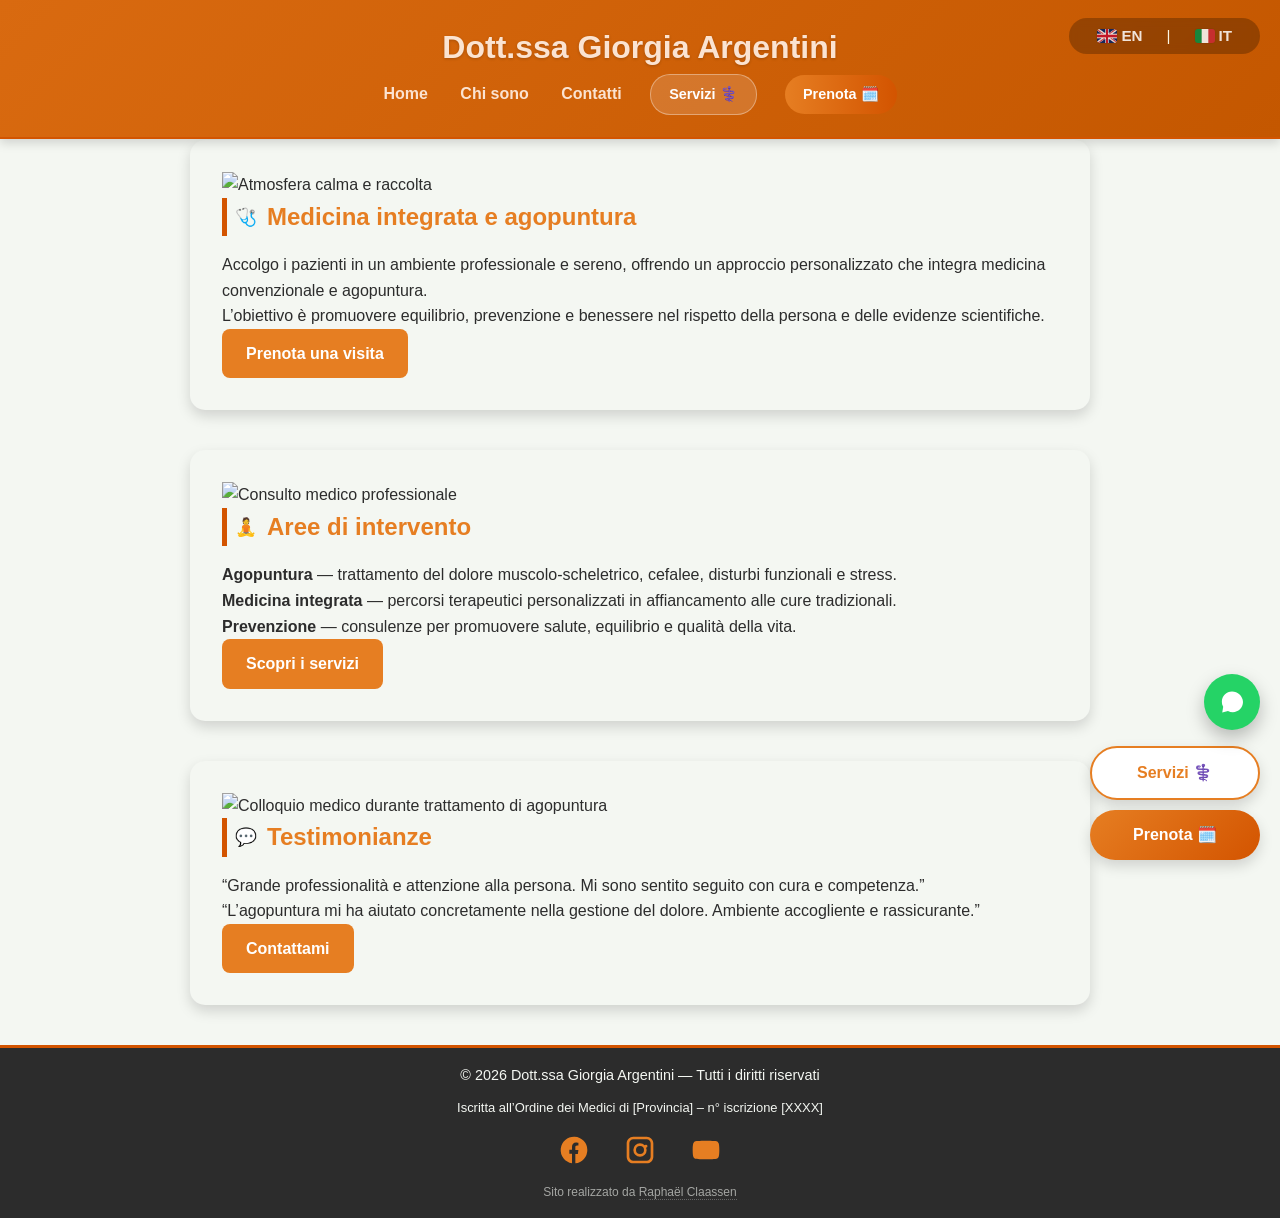
==== commit 7764c01b: "G-006 - ajouter mon nom dans le footer" ====
--- a/index.html
+++ b/index.html
@@ -155,6 +155,10 @@
         </svg>
       </a>
     </div>
+
+    <div class="credits">
+      Sito realizzato da <a href="https://tonsite.com" target="_blank">Raphaël Claassen</a>
+    </div>
 </footer>
 
 
--- a/style.css
+++ b/style.css
@@ -1719,3 +1719,57 @@
   transform: translateY(-6px);
   box-shadow: 0 10px 22px rgba(0, 0, 0, 0.18);
 }
+
+
+/* =====================================
+   📱 Boutons flottants version mobile
+   ===================================== */
+@media (max-width: 768px) {
+
+  .floating {
+    min-width: auto;        /* enlève largeur minimale */
+    padding: 8px 14px;      /* moins de padding */
+    font-size: 0.85rem;     /* texte plus petit */
+    right: 14px;            /* un peu plus proche du bord */
+  }
+
+  #floating-servizi {
+    bottom: 85px;           /* ajuste empilement */
+  }
+
+  #floating-prenota {
+    bottom: 30px;
+  }
+
+}
+
+/* 📱 Ajustement mobile uniquement */
+@media (max-width: 768px) {
+
+  .whatsapp-float{
+    bottom: 135px;   /* rapproche des autres boutons */
+    width: 48px;     /* plus petit */
+    height: 48px;
+  }
+
+  .whatsapp-float svg{
+    width: 22px;
+    height: 22px;
+  }
+
+}
+.credits{
+  margin-top: 10px;
+  font-size: 0.75rem;
+  opacity: 0.6;
+}
+
+.credits a{
+  color: inherit;
+  text-decoration: none;
+  border-bottom: 1px dotted rgba(255,255,255,0.45);
+}
+
+.credits a:hover{
+  opacity: 1;
+}
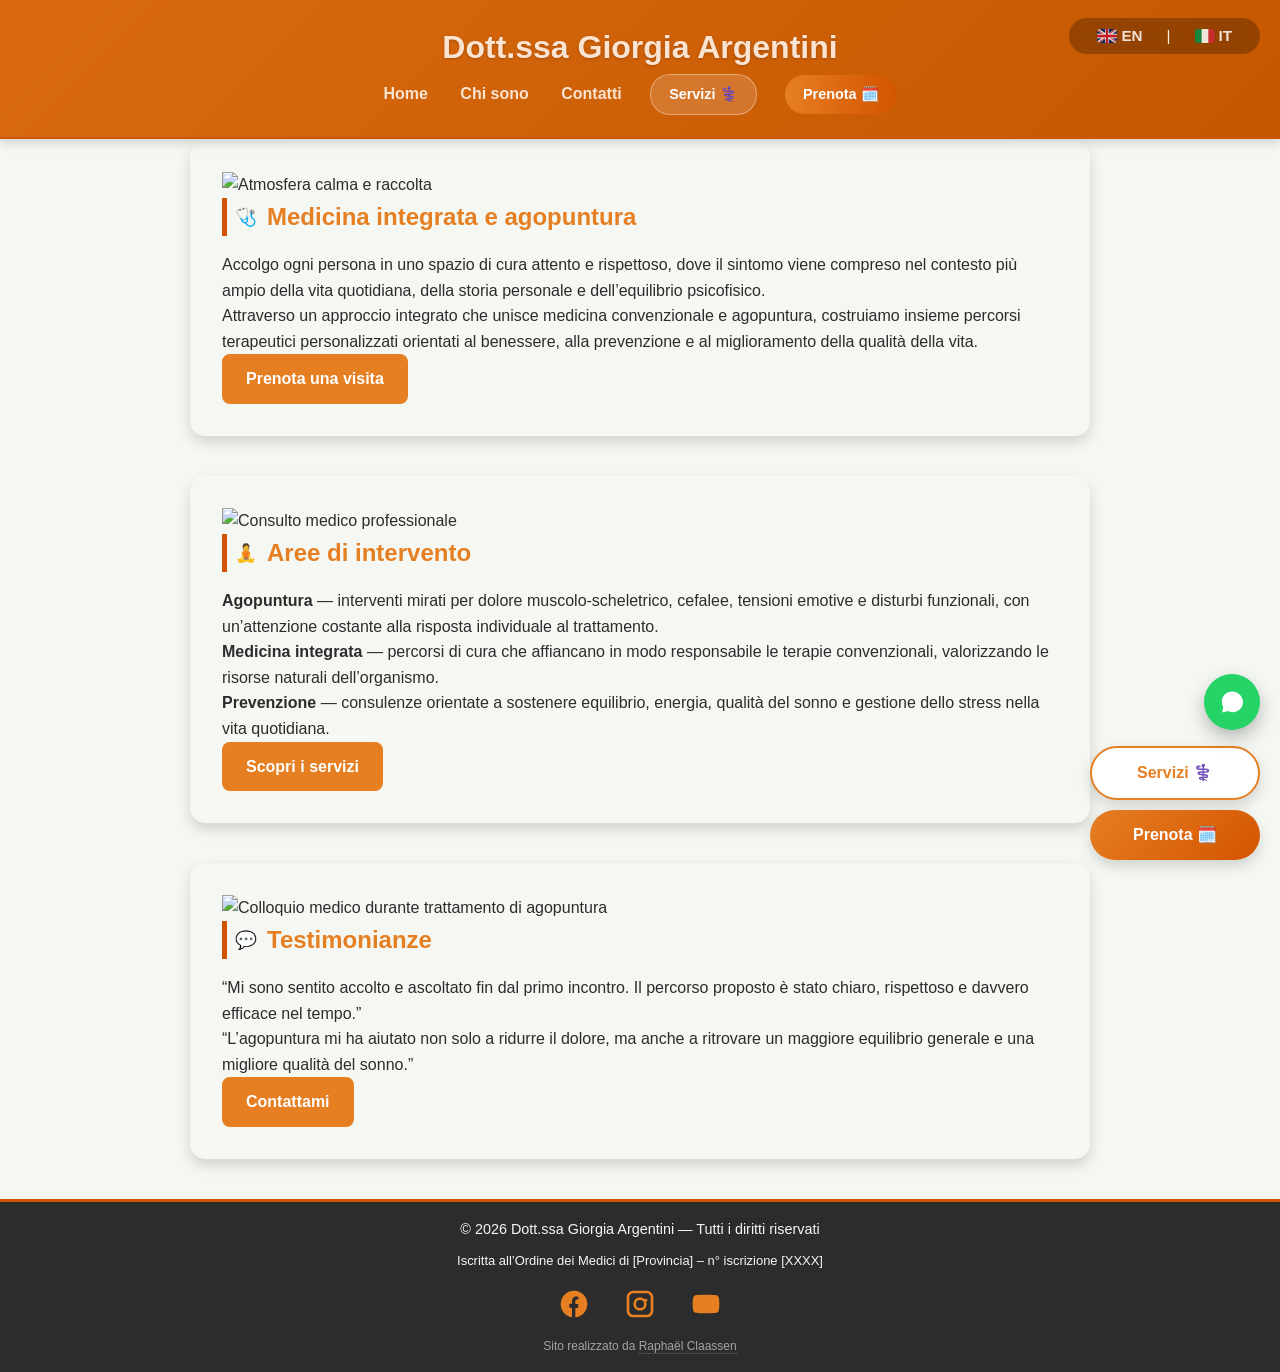
==== commit 545be68d: "G-011 - changer le contenu de tous les textes" ====
--- a/index.html
+++ b/index.html
@@ -54,14 +54,15 @@
     </h2>
 
     <p>
-      Accolgo i pazienti in un ambiente professionale e sereno,
-      offrendo un approccio personalizzato che integra medicina
-      convenzionale e agopuntura.
+      Accolgo ogni persona in uno spazio di cura attento e rispettoso,
+      dove il sintomo viene compreso nel contesto più ampio della vita quotidiana,
+      della storia personale e dell’equilibrio psicofisico.
     </p>
 
     <p>
-      L’obiettivo è promuovere equilibrio, prevenzione e benessere
-      nel rispetto della persona e delle evidenze scientifiche.
+      Attraverso un approccio integrato che unisce medicina convenzionale e agopuntura,
+      costruiamo insieme percorsi terapeutici personalizzati orientati al benessere,
+      alla prevenzione e al miglioramento della qualità della vita.
     </p>
 
     <a href="contatti.html" class="btn">Prenota una visita</a>
@@ -80,9 +81,11 @@
       Aree di intervento
     </h2>
 
-    <p><strong>Agopuntura</strong> — trattamento del dolore muscolo-scheletrico, cefalee, disturbi funzionali e stress.</p>
-    <p><strong>Medicina integrata</strong> — percorsi terapeutici personalizzati in affiancamento alle cure tradizionali.</p>
-    <p><strong>Prevenzione</strong> — consulenze per promuovere salute, equilibrio e qualità della vita.</p>
+    <p><strong>Agopuntura</strong> — interventi mirati per dolore muscolo-scheletrico, cefalee, tensioni emotive e disturbi funzionali, con un’attenzione costante alla risposta individuale al trattamento.</p>
+
+    <p><strong>Medicina integrata</strong> — percorsi di cura che affiancano in modo responsabile le terapie convenzionali, valorizzando le risorse naturali dell’organismo.</p>
+
+    <p><strong>Prevenzione</strong> — consulenze orientate a sostenere equilibrio, energia, qualità del sonno e gestione dello stress nella vita quotidiana.</p>
 
     <a href="servizi.html" class="btn">Scopri i servizi</a>
   </section>
@@ -101,11 +104,11 @@
     </h2>
 
     <blockquote>
-      <p>“Grande professionalità e attenzione alla persona. Mi sono sentito seguito con cura e competenza.”</p>
+    <p>“Mi sono sentito accolto e ascoltato fin dal primo incontro. Il percorso proposto è stato chiaro, rispettoso e davvero efficace nel tempo.”</p>
     </blockquote>
 
     <blockquote>
-      <p>“L’agopuntura mi ha aiutato concretamente nella gestione del dolore. Ambiente accogliente e rassicurante.”</p>
+    <p>“L’agopuntura mi ha aiutato non solo a ridurre il dolore, ma anche a ritrovare un maggiore equilibrio generale e una migliore qualità del sonno.”</p>
     </blockquote>
 
     <a href="contatti.html" class="btn">Contattami</a>
--- a/style.css
+++ b/style.css
@@ -1772,4 +1772,248 @@
 
 .credits a:hover{
   opacity: 1;
-}+}
+/* =========================
+   📅 Booking (style eTermin)
+   ========================= */
+
+.booking-grid{
+  display: grid;
+  grid-template-columns: 1.1fr 0.9fr;
+  gap: 2rem;
+  align-items: start;
+  margin-top: 1rem;
+}
+
+.booking-services{
+  display: grid;
+  grid-template-columns: 1fr 1fr;
+  gap: 1.2rem;
+}
+
+.service-card{
+  text-align: left;
+  background: #fff;
+  border: 1px solid rgba(0,0,0,0.10);
+  border-radius: 16px;
+  padding: 1.2rem 1.2rem 1.1rem;
+  box-shadow: 0 6px 16px rgba(0,0,0,0.06);
+  cursor: pointer;
+  transition: transform .15s ease, box-shadow .2s ease, border-color .2s ease;
+}
+
+.service-card:hover{
+  transform: translateY(-2px);
+  box-shadow: 0 10px 22px rgba(0,0,0,0.10);
+}
+
+.service-card.active{
+  border-color: color-mix(in srgb, var(--accent-color) 65%, transparent);
+  box-shadow: 0 10px 22px rgba(0,0,0,0.12);
+}
+
+.service-card__title{
+  font-weight: 800;
+  color: var(--accent-color);
+  font-size: 1.05rem;
+  margin-bottom: .4rem;
+}
+
+.service-card__meta{
+  display: flex;
+  justify-content: space-between;
+  gap: 10px;
+  color: #666;
+  font-size: .92rem;
+  margin-bottom: .6rem;
+}
+
+.service-card__price{
+  font-weight: 700;
+  color: #444;
+}
+
+.service-card__desc{
+  color: #444;
+  line-height: 1.45;
+  font-size: .95rem;
+}
+
+/* Résumé à droite */
+.booking-summary h3{
+  margin: 0 0 .8rem;
+  color: var(--accent-color);
+}
+
+/* ✅ rend le résumé "posé" comme eTermin */
+.booking-summary{
+  position: sticky;
+  top: 110px; /* ajuste selon la hauteur de ton header */
+}
+
+.summary-box{
+  background: #fff;
+  border: 1px solid rgba(0,0,0,0.08);
+  border-radius: 16px;
+  padding: 1rem 1rem;
+  box-shadow: 0 6px 16px rgba(0,0,0,0.06);
+}
+
+.summary-step{
+  display: flex;
+  gap: 10px;
+  align-items: flex-start;
+  padding-bottom: .9rem;
+  border-bottom: 1px solid rgba(0,0,0,0.06);
+  margin-bottom: .9rem;
+}
+
+.step-dot{
+  width: 26px;
+  height: 26px;
+  border-radius: 999px;
+  display: inline-flex;
+  align-items: center;
+  justify-content: center;
+  background: color-mix(in srgb, var(--accent-light) 70%, white);
+  color: #333;
+  font-weight: 800;
+}
+
+.summary-line{
+  display: flex;
+  justify-content: space-between;
+  padding: .45rem 0;
+  color: #444;
+}
+
+.summary-hint{
+  margin-top: .9rem;
+  font-size: .92rem;
+  color: #555;
+}
+
+/* =========================
+   Steps + affichage conditionnel
+   ========================= */
+
+.step-title{
+  display:flex;
+  align-items:center;
+  gap:12px;
+  margin: 1.2rem 0 1rem;
+  color: var(--accent-color);
+  font-size: 1.05rem;
+}
+
+.step-title span{
+  width: 26px;
+  height: 26px;
+  border-radius: 999px;
+  display:flex;
+  align-items:center;
+  justify-content:center;
+  background: var(--accent-light);
+  font-weight:800;
+}
+
+.step-block{
+  margin-top: 1.2rem;
+}
+
+.is-hidden{
+  display: none;
+}
+
+/* =========================
+   Responsive (booking layout)
+   ========================= */
+@media (max-width: 900px){
+  .booking-grid{ grid-template-columns: 1fr; }
+  .booking-services{ grid-template-columns: 1fr; }
+  .booking-summary{ position: static; } /* sticky off sur mobile */
+}
+
+/* =========================
+   Cal.com embed – crop propre (haut + bas)
+   ========================= */
+:root{
+  --cal-crop-top: 24px;     /* coupe le ruban gris du haut */
+  --cal-mask-bottom: 120px; /* coupe branding / zone basse */
+  --cal-iframe-height: 680px; /* réduit l'espace vide */
+}
+
+.cal-embed{
+  margin-top: 1.6rem;
+  background: #fff;
+  border: 1px solid rgba(0,0,0,0.06);
+  border-radius: 16px;
+  box-shadow: 0 8px 20px rgba(0,0,0,0.08);
+  overflow: hidden;
+}
+
+.cal-embed__inner{
+  position: relative;
+  overflow: hidden;
+  border-radius: 16px;
+  background: var(--bg-color);
+}
+
+/* ✅ on remonte l'iframe pour cacher le haut */
+#cal-iframe{
+  display:block;
+  width:100%;
+  height: var(--cal-iframe-height);
+  border:0;
+  margin-top: calc(-1 * var(--cal-crop-top));
+}
+
+/* masque haut */
+.cal-embed__inner::before{
+  content:"";
+  position:absolute;
+  top:0; left:0; right:0;
+  height: var(--cal-crop-top);
+  background: var(--bg-color);
+  z-index:10;
+  pointer-events:none;
+}
+
+/* masque bas */
+.cal-embed__inner::after{
+  content:"";
+  position:absolute;
+  bottom:0; left:0; right:0;
+  height: var(--cal-mask-bottom);
+  background: var(--bg-color);
+  z-index:10;
+  pointer-events:none;
+}
+
+/* =========================
+   Mobile (cal.com)
+   ========================= */
+@media (max-width: 900px){
+  :root{
+    --cal-crop-top: 54px;
+    --cal-mask-bottom: 1px;
+    --cal-iframe-height: 720px;
+  }
+}
+
+.is-hidden{ display:none; }
+
+.step-actions{
+  display:flex;
+  justify-content:flex-end;
+  margin-top: 12px;
+}
+@media (max-width: 900px){
+  .step-actions{ justify-content: stretch; }
+  .step-actions .btn{ width:100%; text-align:center; }
+}
+
+#step3-title{
+  scroll-margin-top: 120px; /* ajuste si ton header est plus grand */
+}
+#step2-title{ scroll-margin-top: 120px; }
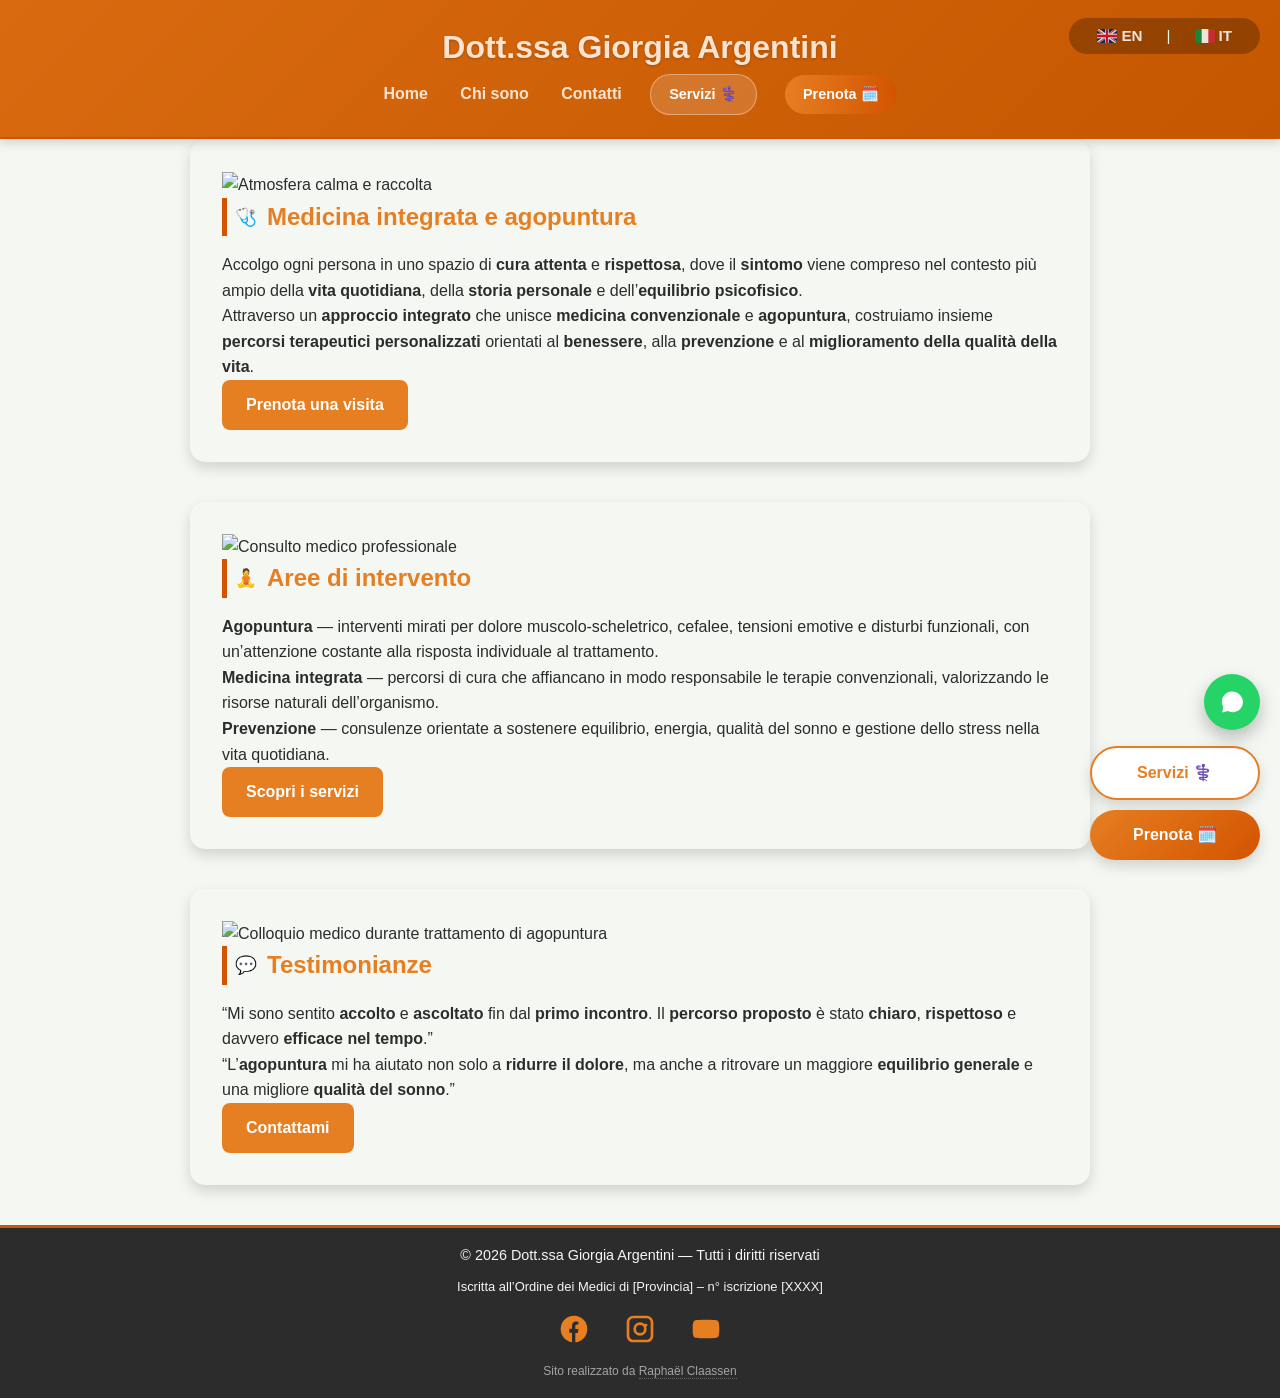
==== commit 33978296: "G-012 - mots gras" ====
--- a/index.html
+++ b/index.html
@@ -54,15 +54,18 @@
     </h2>
 
     <p>
-      Accolgo ogni persona in uno spazio di cura attento e rispettoso,
-      dove il sintomo viene compreso nel contesto più ampio della vita quotidiana,
-      della storia personale e dell’equilibrio psicofisico.
+    Accolgo ogni persona in uno spazio di <strong>cura attenta</strong> e <strong>rispettosa</strong>,
+    dove il <strong>sintomo</strong> viene compreso nel contesto più ampio della
+    <strong>vita quotidiana</strong>, della <strong>storia personale</strong>
+    e dell’<strong>equilibrio psicofisico</strong>.
     </p>
 
     <p>
-      Attraverso un approccio integrato che unisce medicina convenzionale e agopuntura,
-      costruiamo insieme percorsi terapeutici personalizzati orientati al benessere,
-      alla prevenzione e al miglioramento della qualità della vita.
+    Attraverso un <strong>approccio integrato</strong> che unisce
+    <strong>medicina convenzionale</strong> e <strong>agopuntura</strong>,
+    costruiamo insieme <strong>percorsi terapeutici personalizzati</strong>
+    orientati al <strong>benessere</strong>, alla <strong>prevenzione</strong>
+    e al <strong>miglioramento della qualità della vita</strong>.
     </p>
 
     <a href="contatti.html" class="btn">Prenota una visita</a>
@@ -104,11 +107,17 @@
     </h2>
 
     <blockquote>
-    <p>“Mi sono sentito accolto e ascoltato fin dal primo incontro. Il percorso proposto è stato chiaro, rispettoso e davvero efficace nel tempo.”</p>
+    <p>“Mi sono sentito <strong>accolto</strong> e <strong>ascoltato</strong>
+    fin dal <strong>primo incontro</strong>.
+    Il <strong>percorso proposto</strong> è stato <strong>chiaro</strong>,
+    <strong>rispettoso</strong> e davvero <strong>efficace nel tempo</strong>.”</p>
     </blockquote>
 
     <blockquote>
-    <p>“L’agopuntura mi ha aiutato non solo a ridurre il dolore, ma anche a ritrovare un maggiore equilibrio generale e una migliore qualità del sonno.”</p>
+    <p>“L’<strong>agopuntura</strong> mi ha aiutato non solo a
+    <strong>ridurre il dolore</strong>,
+    ma anche a ritrovare un maggiore <strong>equilibrio generale</strong>
+    e una migliore <strong>qualità del sonno</strong>.”</p>
     </blockquote>
 
     <a href="contatti.html" class="btn">Contattami</a>
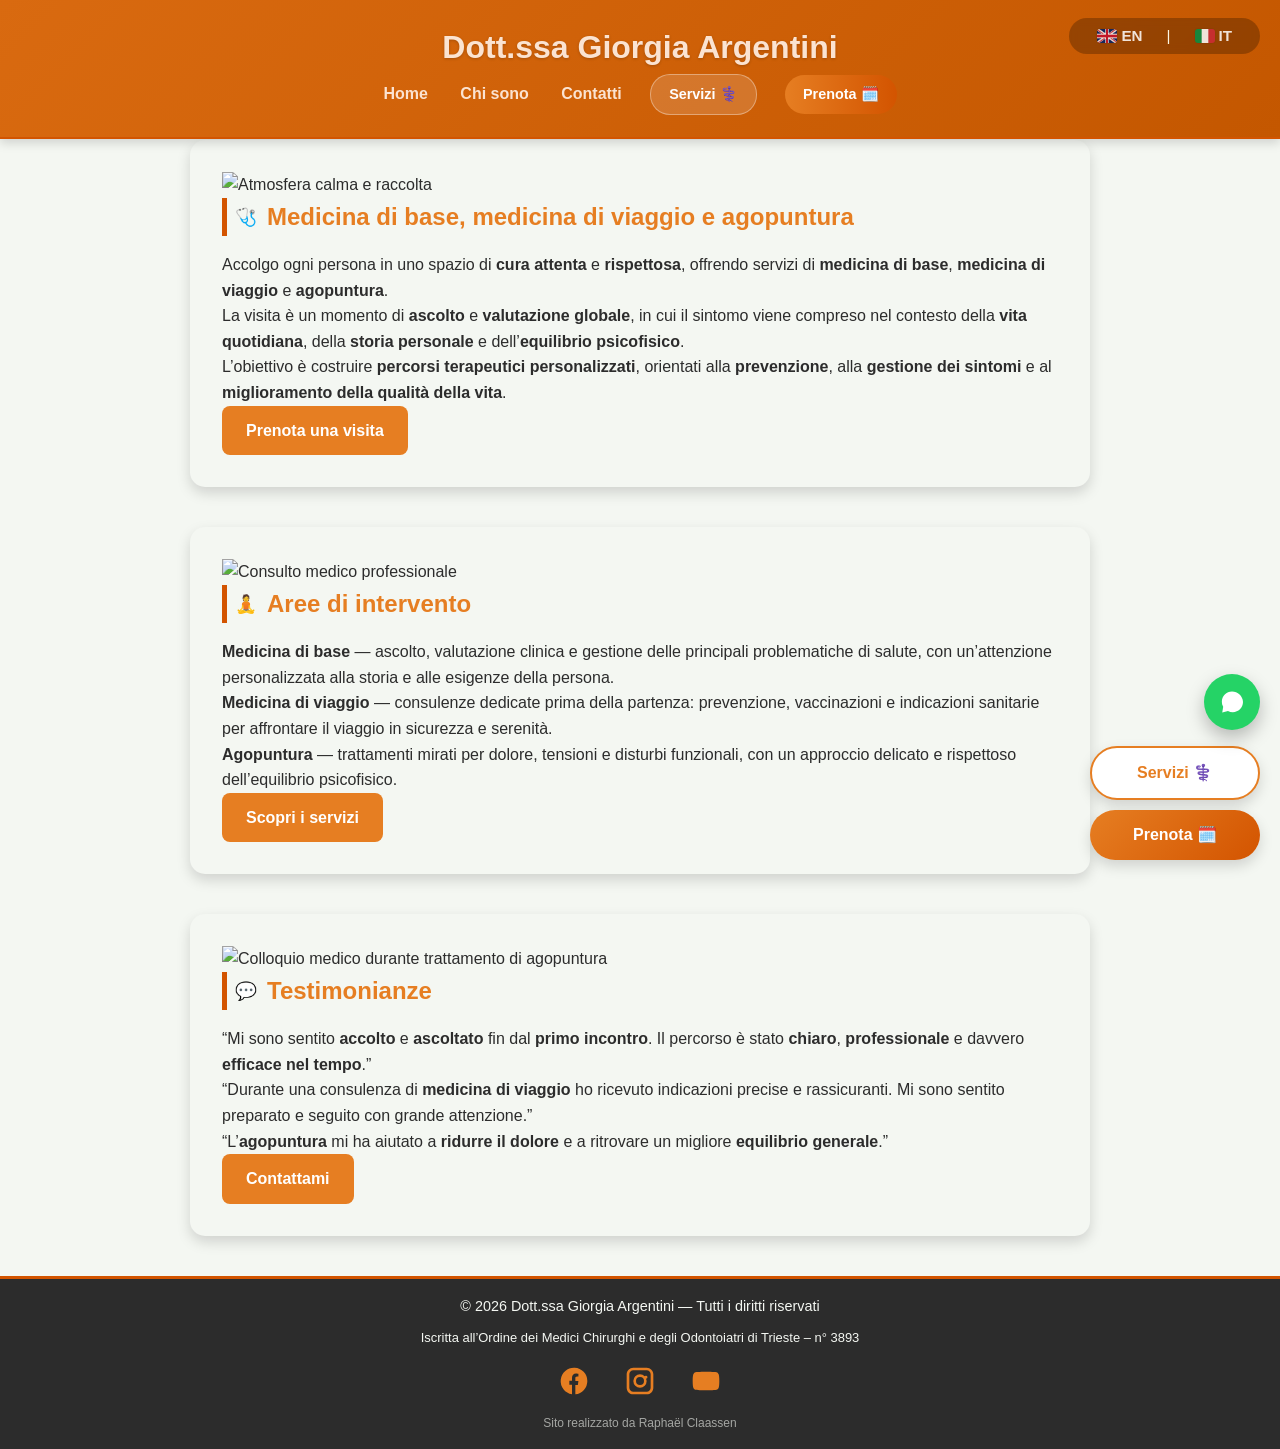
==== commit 963a99ba: "G-013 - finaliser" ====
--- a/index.html
+++ b/index.html
@@ -50,21 +50,23 @@
 
     <h2 class="title-icon">
       <span class="icon">🩺</span>
-      Medicina integrata e agopuntura
+      Medicina di base, medicina di viaggio e agopuntura
     </h2>
 
     <p>
     Accolgo ogni persona in uno spazio di <strong>cura attenta</strong> e <strong>rispettosa</strong>,
-    dove il <strong>sintomo</strong> viene compreso nel contesto più ampio della
-    <strong>vita quotidiana</strong>, della <strong>storia personale</strong>
-    e dell’<strong>equilibrio psicofisico</strong>.
+    offrendo servizi di <strong>medicina di base</strong>, <strong>medicina di viaggio</strong> e <strong>agopuntura</strong>.
     </p>
 
     <p>
-    Attraverso un <strong>approccio integrato</strong> che unisce
-    <strong>medicina convenzionale</strong> e <strong>agopuntura</strong>,
-    costruiamo insieme <strong>percorsi terapeutici personalizzati</strong>
-    orientati al <strong>benessere</strong>, alla <strong>prevenzione</strong>
+    La visita è un momento di <strong>ascolto</strong> e <strong>valutazione globale</strong>,
+    in cui il sintomo viene compreso nel contesto della <strong>vita quotidiana</strong>,
+    della <strong>storia personale</strong> e dell’<strong>equilibrio psicofisico</strong>.
+    </p>
+
+    <p>
+    L’obiettivo è costruire <strong>percorsi terapeutici personalizzati</strong>,
+    orientati alla <strong>prevenzione</strong>, alla <strong>gestione dei sintomi</strong>
     e al <strong>miglioramento della qualità della vita</strong>.
     </p>
 
@@ -84,11 +86,11 @@
       Aree di intervento
     </h2>
 
-    <p><strong>Agopuntura</strong> — interventi mirati per dolore muscolo-scheletrico, cefalee, tensioni emotive e disturbi funzionali, con un’attenzione costante alla risposta individuale al trattamento.</p>
-
-    <p><strong>Medicina integrata</strong> — percorsi di cura che affiancano in modo responsabile le terapie convenzionali, valorizzando le risorse naturali dell’organismo.</p>
-
-    <p><strong>Prevenzione</strong> — consulenze orientate a sostenere equilibrio, energia, qualità del sonno e gestione dello stress nella vita quotidiana.</p>
+    <p><strong>Medicina di base</strong> — ascolto, valutazione clinica e gestione delle principali problematiche di salute, con un’attenzione personalizzata alla storia e alle esigenze della persona.</p>
+
+    <p><strong>Medicina di viaggio</strong> — consulenze dedicate prima della partenza: prevenzione, vaccinazioni e indicazioni sanitarie per affrontare il viaggio in sicurezza e serenità.</p>
+
+    <p><strong>Agopuntura</strong> — trattamenti mirati per dolore, tensioni e disturbi funzionali, con un approccio delicato e rispettoso dell’equilibrio psicofisico.</p>
 
     <a href="servizi.html" class="btn">Scopri i servizi</a>
   </section>
@@ -107,17 +109,17 @@
     </h2>
 
     <blockquote>
-    <p>“Mi sono sentito <strong>accolto</strong> e <strong>ascoltato</strong>
-    fin dal <strong>primo incontro</strong>.
-    Il <strong>percorso proposto</strong> è stato <strong>chiaro</strong>,
-    <strong>rispettoso</strong> e davvero <strong>efficace nel tempo</strong>.”</p>
+    <p>“Mi sono sentito <strong>accolto</strong> e <strong>ascoltato</strong> fin dal <strong>primo incontro</strong>.
+    Il percorso è stato <strong>chiaro</strong>, <strong>professionale</strong> e davvero <strong>efficace nel tempo</strong>.”</p>
     </blockquote>
 
     <blockquote>
-    <p>“L’<strong>agopuntura</strong> mi ha aiutato non solo a
-    <strong>ridurre il dolore</strong>,
-    ma anche a ritrovare un maggiore <strong>equilibrio generale</strong>
-    e una migliore <strong>qualità del sonno</strong>.”</p>
+    <p>“Durante una consulenza di <strong>medicina di viaggio</strong> ho ricevuto indicazioni precise e rassicuranti.
+    Mi sono sentito preparato e seguito con grande attenzione.”</p>
+    </blockquote>
+
+    <blockquote>
+    <p>“L’<strong>agopuntura</strong> mi ha aiutato a <strong>ridurre il dolore</strong> e a ritrovare un migliore <strong>equilibrio generale</strong>.”</p>
     </blockquote>
 
     <a href="contatti.html" class="btn">Contattami</a>
@@ -145,17 +147,17 @@
   © 2026 Dott.ssa Giorgia Argentini — Tutti i diritti riservati
 
   <div style="margin-top:10px; font-size:0.9em;">
-    Iscritta all’Ordine dei Medici di [Provincia] – n° iscrizione [XXXX]
+    Iscritta all’Ordine dei Medici Chirurghi e degli Odontoiatri di Trieste – n° 3893
   </div>
 
     <div class="social-links">
-      <a href="https://www.facebook.com/profile.php?id=61558747770364" target="_blank" class="social-icon facebook" aria-label="Facebook">
+      <a href="https://www.facebook.com/p/Alaya-Center-Trieste-61580237623979/" target="_blank" class="social-icon facebook" aria-label="Facebook">
         <svg xmlns="http://www.w3.org/2000/svg" width="32" height="32" fill="currentColor" viewBox="0 0 24 24">
           <path d="M22 12a10 10 0 1 0-11.5 9.9v-7h-2v-3h2v-2.3c0-2 1.2-3.2 3-3.2.9 0 1.8.2 1.8.2v2h-1c-1 0-1.3.6-1.3 1.2V12h2.3l-.4 3h-1.9v7A10 10 0 0 0 22 12z"/>
         </svg>
       </a>
 
-      <a href="https://www.instagram.com/ta-page" target="_blank" class="social-icon instagram" aria-label="Instagram">
+      <a href="https://www.instagram.com/alaya.center.trieste/" target="_blank" class="social-icon instagram" aria-label="Instagram">
         <svg xmlns="http://www.w3.org/2000/svg" width="32" height="32" fill="currentColor" viewBox="0 0 24 24">
           <path d="M7 2C4.2 2 2 4.2 2 7v10c0 2.8 2.2 5 5 5h10c2.8 0 5-2.2 5-5V7c0-2.8-2.2-5-5-5H7zm10 2c1.7 0 3 1.3 3 3v10c0 1.7-1.3 3-3 3H7c-1.7 0-3-1.3-3-3V7c0-1.7 1.3-3 3-3h10zm-5 3a5 5 0 100 10 5 5 0 000-10zm0 2a3 3 0 110 6 3 3 0 010-6zm4.5-.9a1.1 1.1 0 100 2.2 1.1 1.1 0 000-2.2z"/>
         </svg>
@@ -169,7 +171,7 @@
     </div>
 
     <div class="credits">
-      Sito realizzato da <a href="https://tonsite.com" target="_blank">Raphaël Claassen</a>
+      Sito realizzato da Raphaël Claassen
     </div>
 </footer>
 
